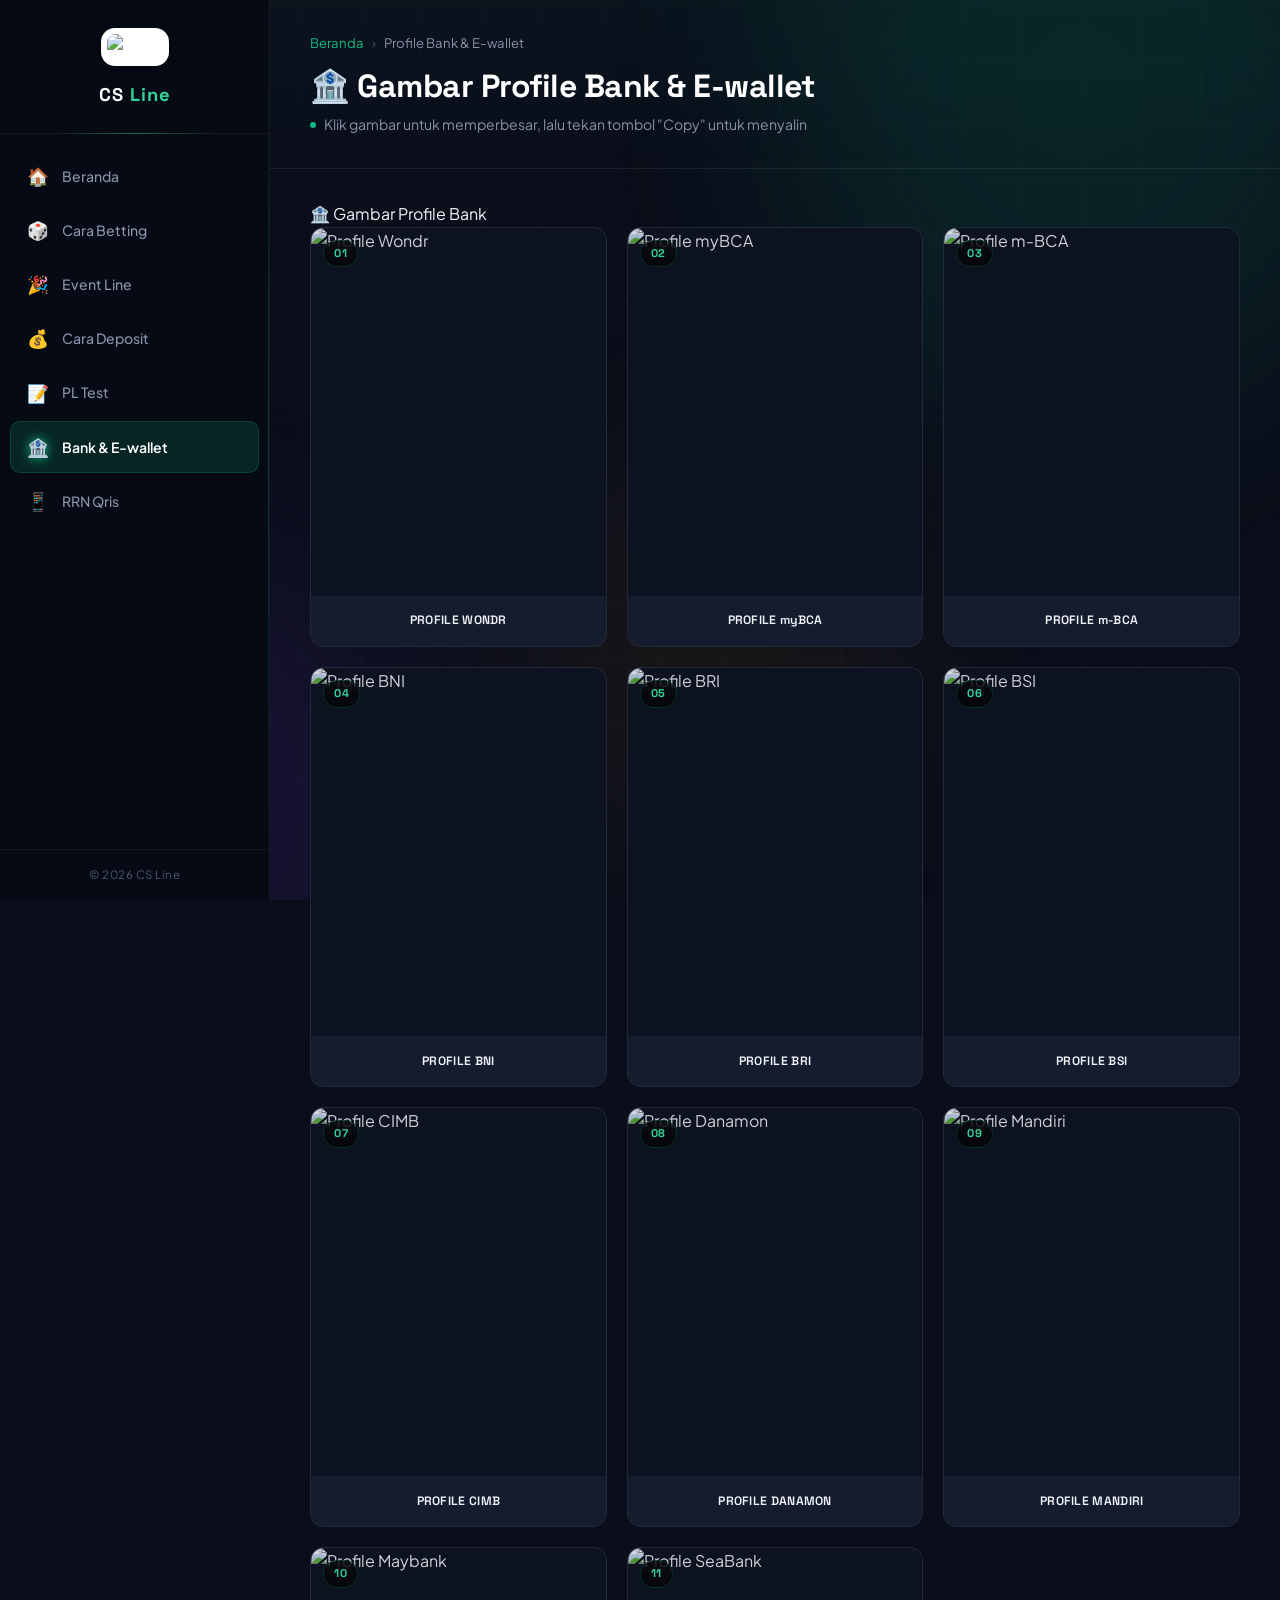
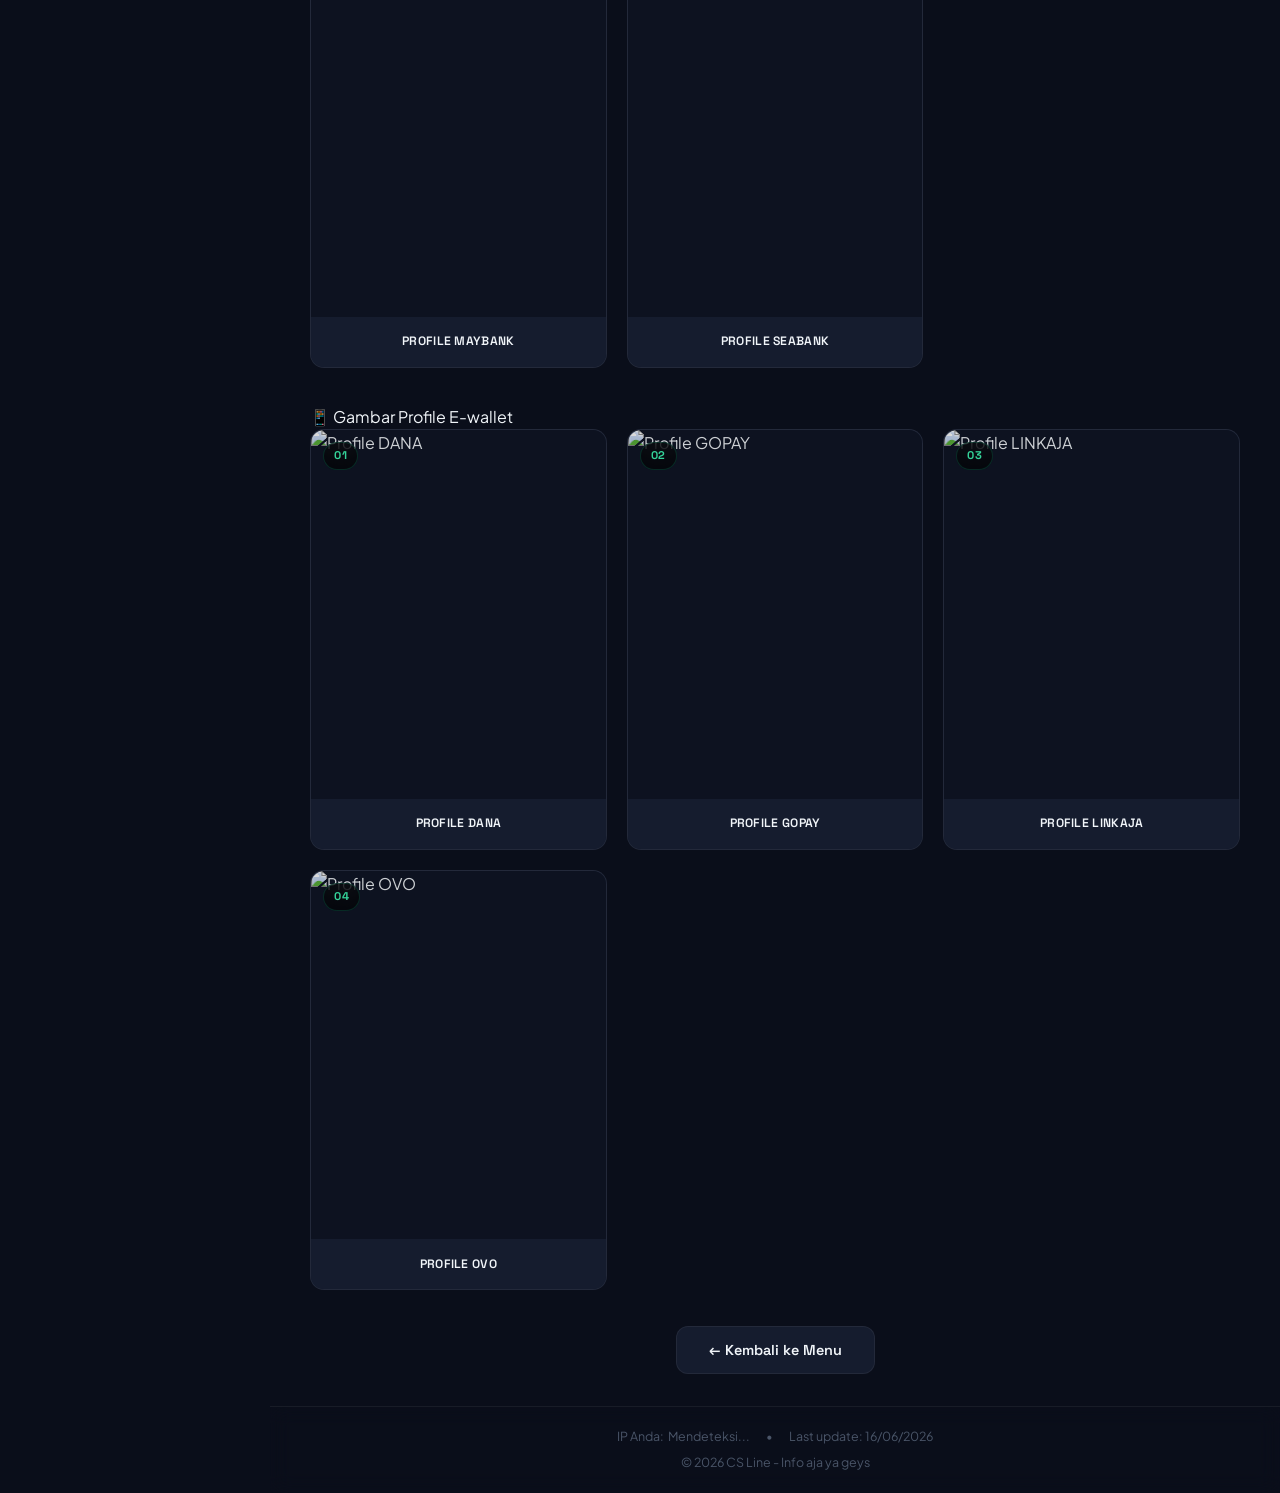
==== bank.html @ db2508f1 "Add files via upload" ====
<!DOCTYPE html>
<html lang="id">
<head>
    <meta charset="UTF-8">
    <meta name="viewport" content="width=device-width, initial-scale=1.0">
    <title>Profile Bank & E-wallet - CS Line</title>
    <link rel="icon" href="https://i.imgur.com/fd8tzKi.png" type="image/png" sizes="32x32">
    <meta name="description" content="Gambar profile Bank & E-wallet CS Line">
    <meta name="author" content="CS Line">
    <link rel="preconnect" href="https://fonts.googleapis.com">
    <link href="https://fonts.googleapis.com/css2?family=Plus+Jakarta+Sans:wght@300;400;500;600;700;800;900&family=Space+Grotesk:wght@400;500;600;700&display=swap" rel="stylesheet">
    <link rel="stylesheet" href="style.css">
</head>
<body>
    <!-- Efek Latar Belakang -->
    <div class="bg-effects">
        <div class="orb orb-1"></div>
        <div class="orb orb-2"></div>
        <div class="orb orb-3"></div>
    </div>
    <div class="bg-grid"></div>

    <div class="app-container">
        <!-- Sidebar -->
        <aside class="sidebar" id="sidebar">
            <div class="sidebar-header">
                <div class="logo-container" onclick="window.location.href='index.html'">
                    <img src="https://cdn.arebermain.club/assets/cdn/az4/2025/04/23/20250423/a82bdc6fb564d0dff3671aeb9a4d1da5/logo.png" alt="Logo" class="logo">
                </div>
                <h2>CS <span>Line</span></h2>
            </div>
            <nav class="sidebar-nav">
                <a href="index.html" class="nav-item"><span class="nav-icon">🏠</span><span class="nav-text">Beranda</span></a>
                <a href="betting.html" class="nav-item"><span class="nav-icon">🎲</span><span class="nav-text">Cara Betting</span></a>
                <a href="event.html" class="nav-item"><span class="nav-icon">🎉</span><span class="nav-text">Event Line</span></a>
                <a href="deposit.html" class="nav-item"><span class="nav-icon">💰</span><span class="nav-text">Cara Deposit</span></a>
                <a href="pltest.html" class="nav-item"><span class="nav-icon">📝</span><span class="nav-text">PL Test</span></a>
                <a href="bank.html" class="nav-item active"><span class="nav-icon">🏦</span><span class="nav-text">Bank & E-wallet</span></a>
                <a href="qris.html" class="nav-item"><span class="nav-icon">📱</span><span class="nav-text">RRN Qris</span></a>
            </nav>
            <div class="sidebar-footer"><p>&copy; 2026 CS Line</p></div>
        </aside>

        <!-- Main Content -->
        <main class="main-content">
            <button class="sidebar-toggle" id="sidebarToggle">☰</button>

            <header class="content-header">
                <nav class="breadcrumb">
                    <a href="index.html">Beranda</a> <span class="separator">›</span> <span class="current">Profile Bank & E-wallet</span>
                </nav>
                <h1><span class="emoji-title">🏦</span> Gambar Profile Bank & E-wallet</h1>
                <p class="header-subtitle">
                    <span class="hint-dot"></span>
                    Klik gambar untuk memperbesar, lalu tekan tombol "Copy" untuk menyalin
                </p>
            </header>

            <div class="content-body">

                <!-- Section: Bank -->
                <div class="section-label">
                    <div class="section-label-line"></div>
                    <span>🏦 Gambar Profile Bank</span>
                    <div class="section-label-line"></div>
                </div>

                <div class="gallery-grid" id="bankGrid">

                    <div class="gallery-item" style="animation-delay:0.05s">
                        <div class="gallery-number">01</div>
                        <div class="gallery-image" onclick="openImageModal('https://lh3.googleusercontent.com/d/1aJLwwr4o7tdM8JsrGtywek4bYQtcJoGS=w1000', 'PROFILE WONDR')">
                            <img src="https://lh3.googleusercontent.com/d/1aJLwwr4o7tdM8JsrGtywek4bYQtcJoGS=w1000" alt="Profile Wondr" loading="lazy">
                            <div class="gallery-overlay">
                                <div class="overlay-content">
                                    <div class="overlay-icon-ring">🔍</div>
                                    <span class="overlay-text">Lihat Gambar</span>
                                </div>
                            </div>
                        </div>
                        <div class="gallery-caption">PROFILE WONDR</div>
                    </div>

                    <div class="gallery-item" style="animation-delay:0.1s">
                        <div class="gallery-number">02</div>
                        <div class="gallery-image" onclick="openImageModal('https://lh3.googleusercontent.com/d/1xFY1BkPq947CLHFBiAJzzuL5QB2Ih0KS=w1000', 'PROFILE myBCA')">
                            <img src="https://lh3.googleusercontent.com/d/1xFY1BkPq947CLHFBiAJzzuL5QB2Ih0KS=w1000" alt="Profile myBCA" loading="lazy">
                            <div class="gallery-overlay">
                                <div class="overlay-content">
                                    <div class="overlay-icon-ring">🔍</div>
                                    <span class="overlay-text">Lihat Gambar</span>
                                </div>
                            </div>
                        </div>
                        <div class="gallery-caption">PROFILE myBCA</div>
                    </div>

                    <div class="gallery-item" style="animation-delay:0.15s">
                        <div class="gallery-number">03</div>
                        <div class="gallery-image" onclick="openImageModal('https://lh3.googleusercontent.com/d/1yjTtKM0hiWIoxA-6TuT0GpHPo2QTwC5N=w1000', 'PROFILE m-BCA')">
                            <img src="https://lh3.googleusercontent.com/d/1yjTtKM0hiWIoxA-6TuT0GpHPo2QTwC5N=w1000" alt="Profile m-BCA" loading="lazy">
                            <div class="gallery-overlay">
                                <div class="overlay-content">
                                    <div class="overlay-icon-ring">🔍</div>
                                    <span class="overlay-text">Lihat Gambar</span>
                                </div>
                            </div>
                        </div>
                        <div class="gallery-caption">PROFILE m-BCA</div>
                    </div>

                    <div class="gallery-item" style="animation-delay:0.2s">
                        <div class="gallery-number">04</div>
                        <div class="gallery-image" onclick="openImageModal('https://lh3.googleusercontent.com/d/1zPUjDpx_7E4JoHv6gOv3GyDE3ANhf5Tc=w1000', 'PROFILE BNI')">
                            <img src="https://lh3.googleusercontent.com/d/1zPUjDpx_7E4JoHv6gOv3GyDE3ANhf5Tc=w1000" alt="Profile BNI" loading="lazy">
                            <div class="gallery-overlay">
                                <div class="overlay-content">
                                    <div class="overlay-icon-ring">🔍</div>
                                    <span class="overlay-text">Lihat Gambar</span>
                                </div>
                            </div>
                        </div>
                        <div class="gallery-caption">PROFILE BNI</div>
                    </div>

                    <div class="gallery-item" style="animation-delay:0.25s">
                        <div class="gallery-number">05</div>
                        <div class="gallery-image" onclick="openImageModal('https://lh3.googleusercontent.com/d/1UiSC-pYXVbXfG_xiuemwIFbl8E_A4b4O=w1000', 'PROFILE BRI')">
                            <img src="https://lh3.googleusercontent.com/d/1UiSC-pYXVbXfG_xiuemwIFbl8E_A4b4O=w1000" alt="Profile BRI" loading="lazy">
                            <div class="gallery-overlay">
                                <div class="overlay-content">
                                    <div class="overlay-icon-ring">🔍</div>
                                    <span class="overlay-text">Lihat Gambar</span>
                                </div>
                            </div>
                        </div>
                        <div class="gallery-caption">PROFILE BRI</div>
                    </div>

                    <div class="gallery-item" style="animation-delay:0.3s">
                        <div class="gallery-number">06</div>
                        <div class="gallery-image" onclick="openImageModal('https://lh3.googleusercontent.com/d/1CYQXmttlGyJCb47Wu2cJatPl0o1Mh5NP=w1000', 'PROFILE BSI')">
                            <img src="https://lh3.googleusercontent.com/d/1CYQXmttlGyJCb47Wu2cJatPl0o1Mh5NP=w1000" alt="Profile BSI" loading="lazy">
                            <div class="gallery-overlay">
                                <div class="overlay-content">
                                    <div class="overlay-icon-ring">🔍</div>
                                    <span class="overlay-text">Lihat Gambar</span>
                                </div>
                            </div>
                        </div>
                        <div class="gallery-caption">PROFILE BSI</div>
                    </div>

                    <div class="gallery-item" style="animation-delay:0.35s">
                        <div class="gallery-number">07</div>
                        <div class="gallery-image" onclick="openImageModal('https://lh3.googleusercontent.com/d/1Fcx-TGcXmo0hM9U7SoNgYESANtbhprVj=w1000', 'PROFILE CIMB')">
                            <img src="https://lh3.googleusercontent.com/d/1Fcx-TGcXmo0hM9U7SoNgYESANtbhprVj=w1000" alt="Profile CIMB" loading="lazy">
                            <div class="gallery-overlay">
                                <div class="overlay-content">
                                    <div class="overlay-icon-ring">🔍</div>
                                    <span class="overlay-text">Lihat Gambar</span>
                                </div>
                            </div>
                        </div>
                        <div class="gallery-caption">PROFILE CIMB</div>
                    </div>

                    <div class="gallery-item" style="animation-delay:0.4s">
                        <div class="gallery-number">08</div>
                        <div class="gallery-image" onclick="openImageModal('https://lh3.googleusercontent.com/d/17Wm7dpYj6ie8jY9u3CL2FP1JiMnkG-0p=w1000', 'PROFILE DANAMON')">
                            <img src="https://lh3.googleusercontent.com/d/17Wm7dpYj6ie8jY9u3CL2FP1JiMnkG-0p=w1000" alt="Profile Danamon" loading="lazy">
                            <div class="gallery-overlay">
                                <div class="overlay-content">
                                    <div class="overlay-icon-ring">🔍</div>
                                    <span class="overlay-text">Lihat Gambar</span>
                                </div>
                            </div>
                        </div>
                        <div class="gallery-caption">PROFILE DANAMON</div>
                    </div>

                    <div class="gallery-item" style="animation-delay:0.45s">
                        <div class="gallery-number">09</div>
                        <div class="gallery-image" onclick="openImageModal('https://lh3.googleusercontent.com/d/1qIJDO1SJFLr2dDHbsIdCNEPRrWxT2HRz=w1000', 'PROFILE MANDIRI')">
                            <img src="https://lh3.googleusercontent.com/d/1qIJDO1SJFLr2dDHbsIdCNEPRrWxT2HRz=w1000" alt="Profile Mandiri" loading="lazy">
                            <div class="gallery-overlay">
                                <div class="overlay-content">
                                    <div class="overlay-icon-ring">🔍</div>
                                    <span class="overlay-text">Lihat Gambar</span>
                                </div>
                            </div>
                        </div>
                        <div class="gallery-caption">PROFILE MANDIRI</div>
                    </div>

                    <div class="gallery-item" style="animation-delay:0.5s">
                        <div class="gallery-number">10</div>
                        <div class="gallery-image" onclick="openImageModal('https://lh3.googleusercontent.com/d/1qBvxMajD9C8FWguI9VZaanvIgHYaa5-y=w1000', 'PROFILE MAYBANK')">
                            <img src="https://lh3.googleusercontent.com/d/1qBvxMajD9C8FWguI9VZaanvIgHYaa5-y=w1000" alt="Profile Maybank" loading="lazy">
                            <div class="gallery-overlay">
                                <div class="overlay-content">
                                    <div class="overlay-icon-ring">🔍</div>
                                    <span class="overlay-text">Lihat Gambar</span>
                                </div>
                            </div>
                        </div>
                        <div class="gallery-caption">PROFILE MAYBANK</div>
                    </div>

                    <div class="gallery-item" style="animation-delay:0.55s">
                        <div class="gallery-number">11</div>
                        <div class="gallery-image" onclick="openImageModal('https://lh3.googleusercontent.com/d/181za_khovJNiuEDQJgqER8C9s7-xtsy4=w1000', 'PROFILE SEABANK')">
                            <img src="https://lh3.googleusercontent.com/d/181za_khovJNiuEDQJgqER8C9s7-xtsy4=w1000" alt="Profile SeaBank" loading="lazy">
                            <div class="gallery-overlay">
                                <div class="overlay-content">
                                    <div class="overlay-icon-ring">🔍</div>
                                    <span class="overlay-text">Lihat Gambar</span>
                                </div>
                            </div>
                        </div>
                        <div class="gallery-caption">PROFILE SEABANK</div>
                    </div>

                </div>

                <!-- Section: E-wallet -->
                <div class="section-label">
                    <div class="section-label-line"></div>
                    <span>📱 Gambar Profile E-wallet</span>
                    <div class="section-label-line"></div>
                </div>

                <div class="gallery-grid" id="ewalletGrid">

                    <div class="gallery-item" style="animation-delay:0.05s">
                        <div class="gallery-number">01</div>
                        <div class="gallery-image" onclick="openImageModal('https://lh3.googleusercontent.com/d/1JF8PYmL1yn7DRHznynytOtG09ZDy5-eN=w1000', 'PROFILE DANA')">
                            <img src="https://lh3.googleusercontent.com/d/1JF8PYmL1yn7DRHznynytOtG09ZDy5-eN=w1000" alt="Profile DANA" loading="lazy">
                            <div class="gallery-overlay">
                                <div class="overlay-content">
                                    <div class="overlay-icon-ring">🔍</div>
                                    <span class="overlay-text">Lihat Gambar</span>
                                </div>
                            </div>
                        </div>
                        <div class="gallery-caption">PROFILE DANA</div>
                    </div>

                    <div class="gallery-item" style="animation-delay:0.1s">
                        <div class="gallery-number">02</div>
                        <div class="gallery-image" onclick="openImageModal('https://lh3.googleusercontent.com/d/1ioLHxJTins7VvWE7RDOLf6T6UgoESUzT=w1000', 'PROFILE GOPAY')">
                            <img src="https://lh3.googleusercontent.com/d/1ioLHxJTins7VvWE7RDOLf6T6UgoESUzT=w1000" alt="Profile GOPAY" loading="lazy">
                            <div class="gallery-overlay">
                                <div class="overlay-content">
                                    <div class="overlay-icon-ring">🔍</div>
                                    <span class="overlay-text">Lihat Gambar</span>
                                </div>
                            </div>
                        </div>
                        <div class="gallery-caption">PROFILE GOPAY</div>
                    </div>

                    <div class="gallery-item" style="animation-delay:0.15s">
                        <div class="gallery-number">03</div>
                        <div class="gallery-image" onclick="openImageModal('https://lh3.googleusercontent.com/d/1V-YqdqkHBRE9g_xSFnIGZSk29nUCQwLg=w1000', 'PROFILE LINKAJA')">
                            <img src="https://lh3.googleusercontent.com/d/1V-YqdqkHBRE9g_xSFnIGZSk29nUCQwLg=w1000" alt="Profile LINKAJA" loading="lazy">
                            <div class="gallery-overlay">
                                <div class="overlay-content">
                                    <div class="overlay-icon-ring">🔍</div>
                                    <span class="overlay-text">Lihat Gambar</span>
                                </div>
                            </div>
                        </div>
                        <div class="gallery-caption">PROFILE LINKAJA</div>
                    </div>

                    <div class="gallery-item" style="animation-delay:0.2s">
                        <div class="gallery-number">04</div>
                        <div class="gallery-image" onclick="openImageModal('https://lh3.googleusercontent.com/d/1e-MmH2eU3tD1JXrR5MVih7h3Rdsfzujj=w1000', 'PROFILE OVO')">
                            <img src="https://lh3.googleusercontent.com/d/1e-MmH2eU3tD1JXrR5MVih7h3Rdsfzujj=w1000" alt="Profile OVO" loading="lazy">
                            <div class="gallery-overlay">
                                <div class="overlay-content">
                                    <div class="overlay-icon-ring">🔍</div>
                                    <span class="overlay-text">Lihat Gambar</span>
                                </div>
                            </div>
                        </div>
                        <div class="gallery-caption">PROFILE OVO</div>
                    </div>

                </div>

                <div class="action-bar">
                    <button class="btn-back" onclick="window.location.href='index.html'">
                        <span>← Kembali ke Menu</span>
                    </button>
                </div>
            </div>

            <footer class="content-footer">
                <div id="ip-display">
                    IP Anda: <span id="ip-address">Mendeteksi...</span>
                    <span class="separator-dot">•</span>
                    <span>Last update: 16/06/2026</span>
                </div>
                <p>&copy; 2026 CS Line - Info aja ya geys</p>
            </footer>
        </main>
    </div>

    <!-- Modal -->
    <div id="imageModal" class="image-modal">
        <div class="modal-backdrop" onclick="closeImageModal()"></div>
        <div class="modal-container">
            <button class="modal-close" onclick="closeImageModal()" aria-label="Tutup">
                <svg width="18" height="18" viewBox="0 0 24 24" fill="none" stroke="currentColor" stroke-width="2.5">
                    <line x1="18" y1="6" x2="6" y2="18"></line>
                    <line x1="6" y1="6" x2="18" y2="18"></line>
                </svg>
            </button>
            <div class="modal-header">
                <h3 id="modalTitle">Judul Gambar</h3>
            </div>
            <div class="modal-body">
                <img id="modalImage" src="" alt="Preview">
            </div>
            <div class="modal-footer">
                <button class="modal-btn btn-copy" onclick="copyImage()" id="copyBtn">
                    <svg width="16" height="16" viewBox="0 0 24 24" fill="none" stroke="currentColor" stroke-width="2">
                        <rect x="9" y="9" width="13" height="13" rx="2" ry="2"></rect>
                        <path d="M5 15H4a2 2 0 0 1-2-2V4a2 2 0 0 1 2-2h9a2 2 0 0 1 2 2v1"></path>
                    </svg>
                    <span>Copy Gambar</span>
                </button>
                <a id="downloadBtn" class="modal-btn btn-download" download>
                    <svg width="16" height="16" viewBox="0 0 24 24" fill="none" stroke="currentColor" stroke-width="2">
                        <path d="M21 15v4a2 2 0 0 1-2 2H5a2 2 0 0 1-2-2v-4"></path>
                        <polyline points="7 10 12 15 17 10"></polyline>
                        <line x1="12" y1="15" x2="12" y2="3"></line>
                    </svg>
                    <span>Download</span>
                </a>
            </div>
        </div>
    </div>

    <!-- Toast -->
    <div id="toast" class="toast"></div>

    <script src="script.js"></script>
</body>
</html>
---- style.css ----
/* ============================================
   RESET & BASE
   ============================================ */
*, *::before, *::after {
    margin: 0;
    padding: 0;
    box-sizing: border-box;
}

:root {
    --bg: #0a0e1a;
    --bg-secondary: #111827;
    --card: #151c2e;
    --card-hover: #1a2340;
    --border: rgba(255,255,255,0.06);
    --border-hover: rgba(16,185,129,0.4);
    --fg: #f1f5f9;
    --fg-muted: #8892a8;
    --fg-dim: #4a5568;
    --accent: #10b981;
    --accent-light: #34d399;
    --accent-glow: rgba(16,185,129,0.15);
    --accent-secondary: #f59e0b;
    --sidebar-bg: #060a14;
    --sidebar-width: 270px;
    --radius: 14px;
    --radius-lg: 20px;
    --font-display: 'Space Grotesk', sans-serif;
    --font-body: 'Plus Jakarta Sans', sans-serif;
    --shadow-card: 0 4px 24px rgba(0,0,0,0.3), 0 1px 2px rgba(0,0,0,0.2);
    --shadow-card-hover: 0 20px 50px rgba(16,185,129,0.12), 0 8px 24px rgba(0,0,0,0.4);
    --shadow-glow: 0 0 40px rgba(16,185,129,0.15);
}

html {
    scroll-behavior: smooth;
}

body {
    font-family: var(--font-body);
    background: var(--bg);
    color: var(--fg);
    line-height: 1.6;
    -webkit-font-smoothing: antialiased;
    overflow-x: hidden;
}

/* ============================================
   ANIMATED BACKGROUND
   ============================================ */
.bg-effects {
    position: fixed;
    inset: 0;
    z-index: 0;
    pointer-events: none;
    overflow: hidden;
}

.bg-effects .orb {
    position: absolute;
    border-radius: 50%;
    filter: blur(100px);
    opacity: 0.12;
    animation: orbFloat 20s ease-in-out infinite;
}

.bg-effects .orb-1 {
    width: 600px;
    height: 600px;
    background: var(--accent);
    top: -200px;
    right: -100px;
    animation-delay: 0s;
}

.bg-effects .orb-2 {
    width: 500px;
    height: 500px;
    background: #7c3aed;
    bottom: -150px;
    left: -100px;
    animation-delay: -7s;
}

.bg-effects .orb-3 {
    width: 400px;
    height: 400px;
    background: var(--accent-secondary);
    top: 50%;
    left: 40%;
    animation-delay: -14s;
    opacity: 0.06;
}

@keyframes orbFloat {
    0%, 100% { transform: translate(0, 0) scale(1); }
    25% { transform: translate(30px, -50px) scale(1.05); }
    50% { transform: translate(-20px, 20px) scale(0.95); }
    75% { transform: translate(40px, 30px) scale(1.02); }
}

.bg-grid {
    position: fixed;
    inset: 0;
    z-index: 0;
    pointer-events: none;
    background-image:
        linear-gradient(rgba(255,255,255,0.015) 1px, transparent 1px),
        linear-gradient(90deg, rgba(255,255,255,0.015) 1px, transparent 1px);
    background-size: 60px 60px;
}

/* ============================================
   LAYOUT
   ============================================ */
.app-container {
    display: flex;
    min-height: 100vh;
    position: relative;
    z-index: 1;
}

/* ============================================
   SIDEBAR
   ============================================ */
.sidebar {
    width: var(--sidebar-width);
    background: var(--sidebar-bg);
    color: #fff;
    position: fixed;
    top: 0;
    left: 0;
    height: 100vh;
    overflow-y: auto;
    display: flex;
    flex-direction: column;
    z-index: 100;
    border-right: 1px solid var(--border);
    transition: transform 0.4s cubic-bezier(0.16, 1, 0.3, 1);
}

.sidebar::before {
    content: '';
    position: absolute;
    top: 0;
    right: 0;
    width: 1px;
    height: 100%;
    background: linear-gradient(180deg, transparent, var(--accent), transparent);
    opacity: 0.3;
}

.sidebar-header {
    padding: 28px 20px 24px;
    text-align: center;
    border-bottom: 1px solid var(--border);
    position: relative;
}

.sidebar-header::after {
    content: '';
    position: absolute;
    bottom: -1px;
    left: 20%;
    right: 20%;
    height: 1px;
    background: linear-gradient(90deg, transparent, var(--accent), transparent);
    opacity: 0.5;
}

.sidebar-header .logo-container {
    cursor: pointer;
    margin-bottom: 14px;
    display: inline-block;
    position: relative;
}

.sidebar-header .logo-container::after {
    content: '';
    position: absolute;
    inset: -6px;
    border-radius: 18px;
    background: var(--accent-glow);
    z-index: -1;
    opacity: 0;
    transition: opacity 0.3s;
}

.sidebar-header .logo-container:hover::after {
    opacity: 1;
}

.sidebar-header .logo {
    width: 58px;
    height: 58px;
    object-fit: contain;
    border-radius: 14px;
    background: #fff;
    padding: 6px;
    box-shadow: 0 4px 20px rgba(0,0,0,0.3);
    transition: transform 0.3s;
}

.sidebar-header .logo-container:hover .logo {
    transform: scale(1.05);
}

.sidebar-header h2 {
    font-family: var(--font-display);
    font-size: 1.15rem;
    color: #fff;
    font-weight: 700;
    letter-spacing: 1px;
}

.sidebar-header h2 span {
    color: var(--accent-light);
}

.sidebar-nav {
    flex: 1;
    padding: 16px 10px;
}

.nav-item {
    display: flex;
    align-items: center;
    padding: 12px 16px;
    color: var(--fg-muted);
    text-decoration: none;
    transition: all 0.3s ease;
    border-radius: 10px;
    font-size: 0.88rem;
    font-weight: 500;
    gap: 12px;
    margin-bottom: 2px;
    position: relative;
    overflow: hidden;
}

.nav-item::before {
    content: '';
    position: absolute;
    inset: 0;
    background: linear-gradient(135deg, var(--accent-glow), transparent);
    opacity: 0;
    transition: opacity 0.3s;
}

.nav-item:hover {
    color: #fff;
    background: rgba(255,255,255,0.04);
}

.nav-item:hover::before {
    opacity: 1;
}

.nav-item.active {
    color: #fff;
    background: var(--accent-glow);
    font-weight: 600;
    box-shadow: inset 0 0 0 1px rgba(16,185,129,0.2);
}

.nav-item.active .nav-icon {
    filter: drop-shadow(0 0 6px var(--accent));
}

.nav-icon {
    font-size: 1.1rem;
    width: 24px;
    text-align: center;
    position: relative;
    z-index: 1;
    transition: transform 0.3s;
}

.nav-item:hover .nav-icon {
    transform: scale(1.15);
}

.nav-text {
    position: relative;
    z-index: 1;
}

.sidebar-footer {
    padding: 16px 20px;
    border-top: 1px solid var(--border);
    text-align: center;
    font-size: 0.72rem;
    color: var(--fg-dim);
    letter-spacing: 0.5px;
}

/* ============================================
   MAIN CONTENT
   ============================================ */
.main-content {
    flex: 1;
    margin-left: var(--sidebar-width);
    display: flex;
    flex-direction: column;
    min-height: 100vh;
    position: relative;
}

.content-header {
    padding: 32px 40px;
    position: relative;
    background: linear-gradient(180deg, rgba(16,185,129,0.04) 0%, transparent 100%);
    border-bottom: 1px solid var(--border);
}

.breadcrumb {
    font-size: 0.82rem;
    color: var(--fg-dim);
    margin-bottom: 14px;
    display: flex;
    align-items: center;
    gap: 8px;
    flex-wrap: wrap;
}

.breadcrumb a {
    color: var(--accent);
    text-decoration: none;
    transition: color 0.2s;
}

.breadcrumb a:hover {
    color: var(--accent-light);
}

.breadcrumb .separator {
    color: var(--fg-dim);
}

.breadcrumb .current {
    color: var(--fg-muted);
}

.content-header h1 {
    font-family: var(--font-display);
    font-size: 2rem;
    color: #fff;
    font-weight: 800;
    margin-bottom: 8px;
    letter-spacing: -0.5px;
    line-height: 1.2;
}

.content-header h1 .emoji-title {
    display: inline-block;
    animation: floatEmoji 3s ease-in-out infinite;
}

@keyframes floatEmoji {
    0%, 100% { transform: translateY(0) rotate(0deg); }
    50% { transform: translateY(-4px) rotate(5deg); }
}

.header-subtitle {
    color: var(--fg-muted);
    font-size: 0.88rem;
    margin-top: 4px;
    display: flex;
    align-items: center;
    gap: 8px;
}

.header-subtitle .hint-dot {
    width: 6px;
    height: 6px;
    border-radius: 50%;
    background: var(--accent);
    display: inline-block;
    animation: blink 2s ease-in-out infinite;
}

@keyframes blink {
    0%, 100% { opacity: 1; }
    50% { opacity: 0.3; }
}

/* ============================================
   CONTENT BODY
   ============================================ */
.content-body {
    flex: 1;
    padding: 32px 40px;
}

/* ============================================
   GALLERY GRID
   ============================================ */
.gallery-grid {
    display: grid;
    grid-template-columns: repeat(auto-fill, minmax(230px, 1fr));
    gap: 20px;
    margin-bottom: 36px;
}

.gallery-item {
    background: var(--card);
    border-radius: var(--radius);
    overflow: hidden;
    border: 1px solid var(--border);
    transition: all 0.4s cubic-bezier(0.16, 1, 0.3, 1);
    position: relative;
    opacity: 0;
    transform: translateY(30px);
    animation: cardReveal 0.6s cubic-bezier(0.16, 1, 0.3, 1) forwards;
}

.gallery-item::before {
    content: '';
    position: absolute;
    inset: -1px;
    border-radius: var(--radius);
    padding: 1px;
    background: linear-gradient(135deg, transparent 40%, var(--accent) 100%);
    -webkit-mask: linear-gradient(#fff 0 0) content-box, linear-gradient(#fff 0 0);
    mask: linear-gradient(#fff 0 0) content-box, linear-gradient(#fff 0 0);
    -webkit-mask-composite: xor;
    mask-composite: exclude;
    opacity: 0;
    transition: opacity 0.4s;
    z-index: 2;
    pointer-events: none;
}

.gallery-item:hover {
    transform: translateY(-8px);
    box-shadow: var(--shadow-card-hover);
    border-color: transparent;
}

.gallery-item:hover::before {
    opacity: 1;
}

@keyframes cardReveal {
    to {
        opacity: 1;
        transform: translateY(0);
    }
}

.gallery-image {
    position: relative;
    width: 100%;
    aspect-ratio: 4 / 5;
    overflow: hidden;
    cursor: pointer;
    background: #0d1220;
}

.gallery-image img {
    width: 100%;
    height: 100%;
    object-fit: cover;
    display: block;
    transition: transform 0.6s cubic-bezier(0.16, 1, 0.3, 1), filter 0.4s;
    filter: brightness(0.85);
}

.gallery-item:hover .gallery-image img {
    transform: scale(1.1);
    filter: brightness(1);
}

/* Overlay */
.gallery-overlay {
    position: absolute;
    inset: 0;
    background: linear-gradient(180deg, transparent 30%, rgba(0,0,0,0.85) 100%);
    display: flex;
    align-items: flex-end;
    justify-content: center;
    padding-bottom: 20px;
    opacity: 0;
    transition: opacity 0.4s ease;
}

.gallery-image:hover .gallery-overlay {
    opacity: 1;
}

.overlay-content {
    display: flex;
    flex-direction: column;
    align-items: center;
    gap: 6px;
    color: #fff;
}

.overlay-icon-ring {
    width: 48px;
    height: 48px;
    border-radius: 50%;
    border: 2px solid rgba(255,255,255,0.5);
    display: flex;
    align-items: center;
    justify-content: center;
    font-size: 1.3rem;
    backdrop-filter: blur(8px);
    background: rgba(255,255,255,0.1);
    transition: all 0.3s;
    animation: none;
}

.gallery-item:hover .overlay-icon-ring {
    animation: ringPulse 2s ease-in-out infinite;
}

@keyframes ringPulse {
    0%, 100% { transform: scale(1); border-color: rgba(255,255,255,0.5); }
    50% { transform: scale(1.08); border-color: var(--accent-light); }
}

.overlay-text {
    font-size: 0.75rem;
    font-weight: 600;
    letter-spacing: 1.5px;
    text-transform: uppercase;
    color: rgba(255,255,255,0.8);
}

/* Nomor urut di pojok */
.gallery-number {
    position: absolute;
    top: 12px;
    left: 12px;
    background: rgba(0,0,0,0.6);
    backdrop-filter: blur(10px);
    color: var(--accent-light);
    font-family: var(--font-display);
    font-size: 0.7rem;
    font-weight: 700;
    padding: 4px 10px;
    border-radius: 20px;
    z-index: 3;
    border: 1px solid rgba(16,185,129,0.2);
    letter-spacing: 0.5px;
}

/* Caption */
.gallery-caption {
    padding: 14px 16px;
    font-family: var(--font-display);
    font-size: 0.76rem;
    font-weight: 600;
    color: var(--fg);
    text-align: center;
    background: var(--card);
    line-height: 1.4;
    min-height: 50px;
    display: flex;
    align-items: center;
    justify-content: center;
    letter-spacing: 0.3px;
}

/* ============================================
   ACTION BAR
   ============================================ */
.action-bar {
    margin-top: 24px;
    display: flex;
    justify-content: center;
}

.btn-back {
    background: var(--card);
    color: var(--fg);
    border: 1px solid var(--border);
    padding: 14px 32px;
    border-radius: 12px;
    font-family: var(--font-display);
    font-size: 0.9rem;
    font-weight: 600;
    cursor: pointer;
    transition: all 0.3s ease;
    display: inline-flex;
    align-items: center;
    gap: 10px;
    position: relative;
    overflow: hidden;
}

.btn-back::before {
    content: '';
    position: absolute;
    inset: 0;
    background: linear-gradient(135deg, var(--accent-glow), transparent);
    opacity: 0;
    transition: opacity 0.3s;
}

.btn-back:hover {
    border-color: var(--accent);
    box-shadow: var(--shadow-glow);
    transform: translateX(-4px);
}

.btn-back:hover::before {
    opacity: 1;
}

.btn-back span {
    position: relative;
    z-index: 1;
}

/* ============================================
   FOOTER
   ============================================ */
.content-footer {
    padding: 20px 40px;
    text-align: center;
    font-size: 0.78rem;
    color: var(--fg-dim);
    border-top: 1px solid var(--border);
    background: rgba(10,14,26,0.5);
    backdrop-filter: blur(10px);
}

.content-footer .separator-dot {
    margin: 0 12px;
    color: var(--fg-dim);
}

#ip-display {
    margin-bottom: 6px;
    display: flex;
    align-items: center;
    justify-content: center;
    gap: 4px;
    flex-wrap: wrap;
}

/* ============================================
   MODAL
   ============================================ */
.image-modal {
    display: none;
    position: fixed;
    inset: 0;
    z-index: 9999;
    align-items: center;
    justify-content: center;
    padding: 20px;
}

.image-modal.active {
    display: flex;
}

.modal-backdrop {
    position: absolute;
    inset: 0;
    background: rgba(0,0,0,0.9);
    backdrop-filter: blur(20px);
    -webkit-backdrop-filter: blur(20px);
    animation: fadeIn 0.3s ease;
}

@keyframes fadeIn {
    from { opacity: 0; }
    to { opacity: 1; }
}

.modal-container {
    position: relative;
    background: var(--bg-secondary);
    border-radius: var(--radius-lg);
    max-width: 90vw;
    max-height: 90vh;
    width: 720px;
    display: flex;
    flex-direction: column;
    border: 1px solid var(--border);
    box-shadow: 0 40px 80px rgba(0,0,0,0.6), 0 0 60px rgba(16,185,129,0.08);
    animation: modalSlideUp 0.45s cubic-bezier(0.16, 1, 0.3, 1);
    overflow: hidden;
    z-index: 1;
}

@keyframes modalSlideUp {
    from {
        opacity: 0;
        transform: translateY(40px) scale(0.92);
    }
    to {
        opacity: 1;
        transform: translateY(0) scale(1);
    }
}

.modal-close {
    position: absolute;
    top: 16px;
    right: 16px;
    width: 40px;
    height: 40px;
    border-radius: 50%;
    background: rgba(255,255,255,0.06);
    border: 1px solid var(--border);
    cursor: pointer;
    display: flex;
    align-items: center;
    justify-content: center;
    color: var(--fg-muted);
    transition: all 0.3s ease;
    z-index: 10;
}

.modal-close:hover {
    background: #ef4444;
    color: #fff;
    border-color: #ef4444;
    transform: rotate(90deg) scale(1.05);
    box-shadow: 0 4px 16px rgba(239,68,68,0.3);
}

.modal-header {
    background: linear-gradient(135deg, var(--sidebar-bg) 0%, var(--bg-secondary) 100%);
    color: #fff;
    padding: 20px 28px;
    padding-right: 64px;
    border-bottom: 1px solid var(--border);
}

.modal-header h3 {
    font-family: var(--font-display);
    font-size: 1rem;
    font-weight: 700;
    letter-spacing: 0.5px;
    display: flex;
    align-items: center;
    gap: 10px;
}

.modal-header h3::before {
    content: '';
    width: 4px;
    height: 20px;
    border-radius: 2px;
    background: var(--accent);
    display: inline-block;
}

.modal-body {
    flex: 1;
    overflow: auto;
    background: #0d1220;
    display: flex;
    align-items: center;
    justify-content: center;
    padding: 24px;
    max-height: 60vh;
}

.modal-body img {
    max-width: 100%;
    max-height: 100%;
    object-fit: contain;
    border-radius: 10px;
    box-shadow: 0 8px 40px rgba(0,0,0,0.4);
    transition: transform 0.3s;
}

.modal-body img:hover {
    transform: scale(1.02);
}

.modal-footer {
    display: flex;
    gap: 12px;
    padding: 18px 24px;
    background: var(--bg-secondary);
    border-top: 1px solid var(--border);
    justify-content: center;
    flex-wrap: wrap;
}

.modal-btn {
    display: inline-flex;
    align-items: center;
    gap: 8px;
    padding: 12px 24px;
    border: none;
    border-radius: 12px;
    font-family: var(--font-display);
    font-size: 0.88rem;
    font-weight: 600;
    cursor: pointer;
    transition: all 0.3s ease;
    text-decoration: none;
    color: #fff;
    position: relative;
    overflow: hidden;
}

.modal-btn::after {
    content: '';
    position: absolute;
    inset: 0;
    background: linear-gradient(180deg, rgba(255,255,255,0.1) 0%, transparent 50%);
    pointer-events: none;
}

.btn-copy {
    background: var(--accent);
    box-shadow: 0 4px 16px rgba(16,185,129,0.25);
}

.btn-copy:hover {
    transform: translateY(-2px);
    box-shadow: 0 8px 28px rgba(16,185,129,0.4);
    background: var(--accent-light);
}

.btn-copy.copied {
    background: #059669;
    box-shadow: 0 4px 16px rgba(5,150,105,0.3);
}

.btn-download {
    background: #7c3aed;
    box-shadow: 0 4px 16px rgba(124,58,237,0.25);
}

.btn-download:hover {
    transform: translateY(-2px);
    box-shadow: 0 8px 28px rgba(124,58,237,0.4);
    background: #8b5cf6;
}

/* ============================================
   TOAST
   ============================================ */
.toast {
    position: fixed;
    bottom: 30px;
    left: 50%;
    transform: translateX(-50%) translateY(100px);
    padding: 14px 28px;
    border-radius: 14px;
    z-index: 99999;
    opacity: 0;
    transition: all 0.5s cubic-bezier(0.16, 1, 0.3, 1);
    font-family: var(--font-display);
    font-size: 0.88rem;
    font-weight: 600;
    display: flex;
    align-items: center;
    gap: 10px;
    max-width: 90vw;
    backdrop-filter: blur(16px);
    border: 1px solid var(--border);
}

.toast.show {
    opacity: 1;
    transform: translateX(-50%) translateY(0);
}

.toast.success {
    background: rgba(16,185,129,0.15);
    color: var(--accent-light);
    border-color: rgba(16,185,129,0.3);
    box-shadow: 0 10px 40px rgba(16,185,129,0.15);
}

.toast.error {
    background: rgba(239,68,68,0.15);
    color: #fca5a5;
    border-color: rgba(239,68,68,0.3);
    box-shadow: 0 10px 40px rgba(239,68,68,0.15);
}

/* ============================================
   SIDEBAR TOGGLE (Mobile)
   ============================================ */
.sidebar-toggle {
    display: none;
    position: fixed;
    top: 16px;
    left: 16px;
    z-index: 200;
    background: var(--card);
    color: var(--fg);
    border: 1px solid var(--border);
    width: 46px;
    height: 46px;
    border-radius: 12px;
    font-size: 1.2rem;
    cursor: pointer;
    transition: all 0.3s ease;
    backdrop-filter: blur(10px);
}

.sidebar-toggle:hover {
    background: var(--accent);
    border-color: var(--accent);
    box-shadow: 0 4px 16px rgba(16,185,129,0.3);
}

.sidebar-overlay {
    display: none;
    position: fixed;
    inset: 0;
    background: rgba(0,0,0,0.6);
    z-index: 99;
    backdrop-filter: blur(6px);
}

.sidebar-overlay.active {
    display: block;
}

/* ============================================
   SCROLLBAR
   ============================================ */
::-webkit-scrollbar {
    width: 6px;
}

::-webkit-scrollbar-track {
    background: transparent;
}

::-webkit-scrollbar-thumb {
    background: rgba(255,255,255,0.08);
    border-radius: 3px;
}

::-webkit-scrollbar-thumb:hover {
    background: rgba(255,255,255,0.15);
}

/* ============================================
   REDUCED MOTION
   ============================================ */
@media (prefers-reduced-motion: reduce) {
    *, *::before, *::after {
        animation-duration: 0.01ms !important;
        transition-duration: 0.01ms !important;
    }
}

/* ============================================
   RESPONSIVE
   ============================================ */
@media (max-width: 1024px) {
    .gallery-grid {
        grid-template-columns: repeat(auto-fill, minmax(190px, 1fr));
        gap: 16px;
    }

    .content-body {
        padding: 24px;
    }

    .content-header {
        padding: 24px;
    }
}

@media (max-width: 768px) {
    .sidebar {
        transform: translateX(-100%);
    }

    .sidebar.active {
        transform: translateX(0);
    }

    .main-content {
        margin-left: 0;
    }

    .sidebar-toggle {
        display: flex;
        align-items: center;
        justify-content: center;
    }

    .content-header {
        padding: 20px 20px 20px 72px;
    }

    .content-header h1 {
        font-size: 1.4rem;
    }

    .content-body {
        padding: 20px;
    }

    .gallery-grid {
        grid-template-columns: repeat(auto-fill, minmax(155px, 1fr));
        gap: 12px;
    }

    .gallery-caption {
        font-size: 0.68rem;
        padding: 10px 12px;
        min-height: 42px;
    }

    .modal-container {
        width: 96vw;
        max-height: 96vh;
    }

    .modal-header h3 {
        font-size: 0.88rem;
    }

    .modal-btn {
        padding: 10px 18px;
        font-size: 0.82rem;
    }

    .content-footer {
        padding: 16px 20px;
        font-size: 0.72rem;
    }

    .bg-effects .orb {
        filter: blur(80px);
        opacity: 0.08;
    }
}

@media (max-width: 480px) {
    .gallery-grid {
        grid-template-columns: repeat(2, 1fr);
        gap: 10px;
    }

    .gallery-caption {
        font-size: 0.62rem;
        padding: 8px 8px;
        min-height: 38px;
    }

    .content-header h1 {
        font-size: 1.2rem;
    }

    .header-subtitle {
        font-size: 0.78rem;
    }

    .overlay-icon-ring {
        width: 38px;
        height: 38px;
        font-size: 1rem;
    }

    .overlay-text {
        font-size: 0.62rem;
    }

    .gallery-number {
        font-size: 0.6rem;
        padding: 3px 8px;
    }
}
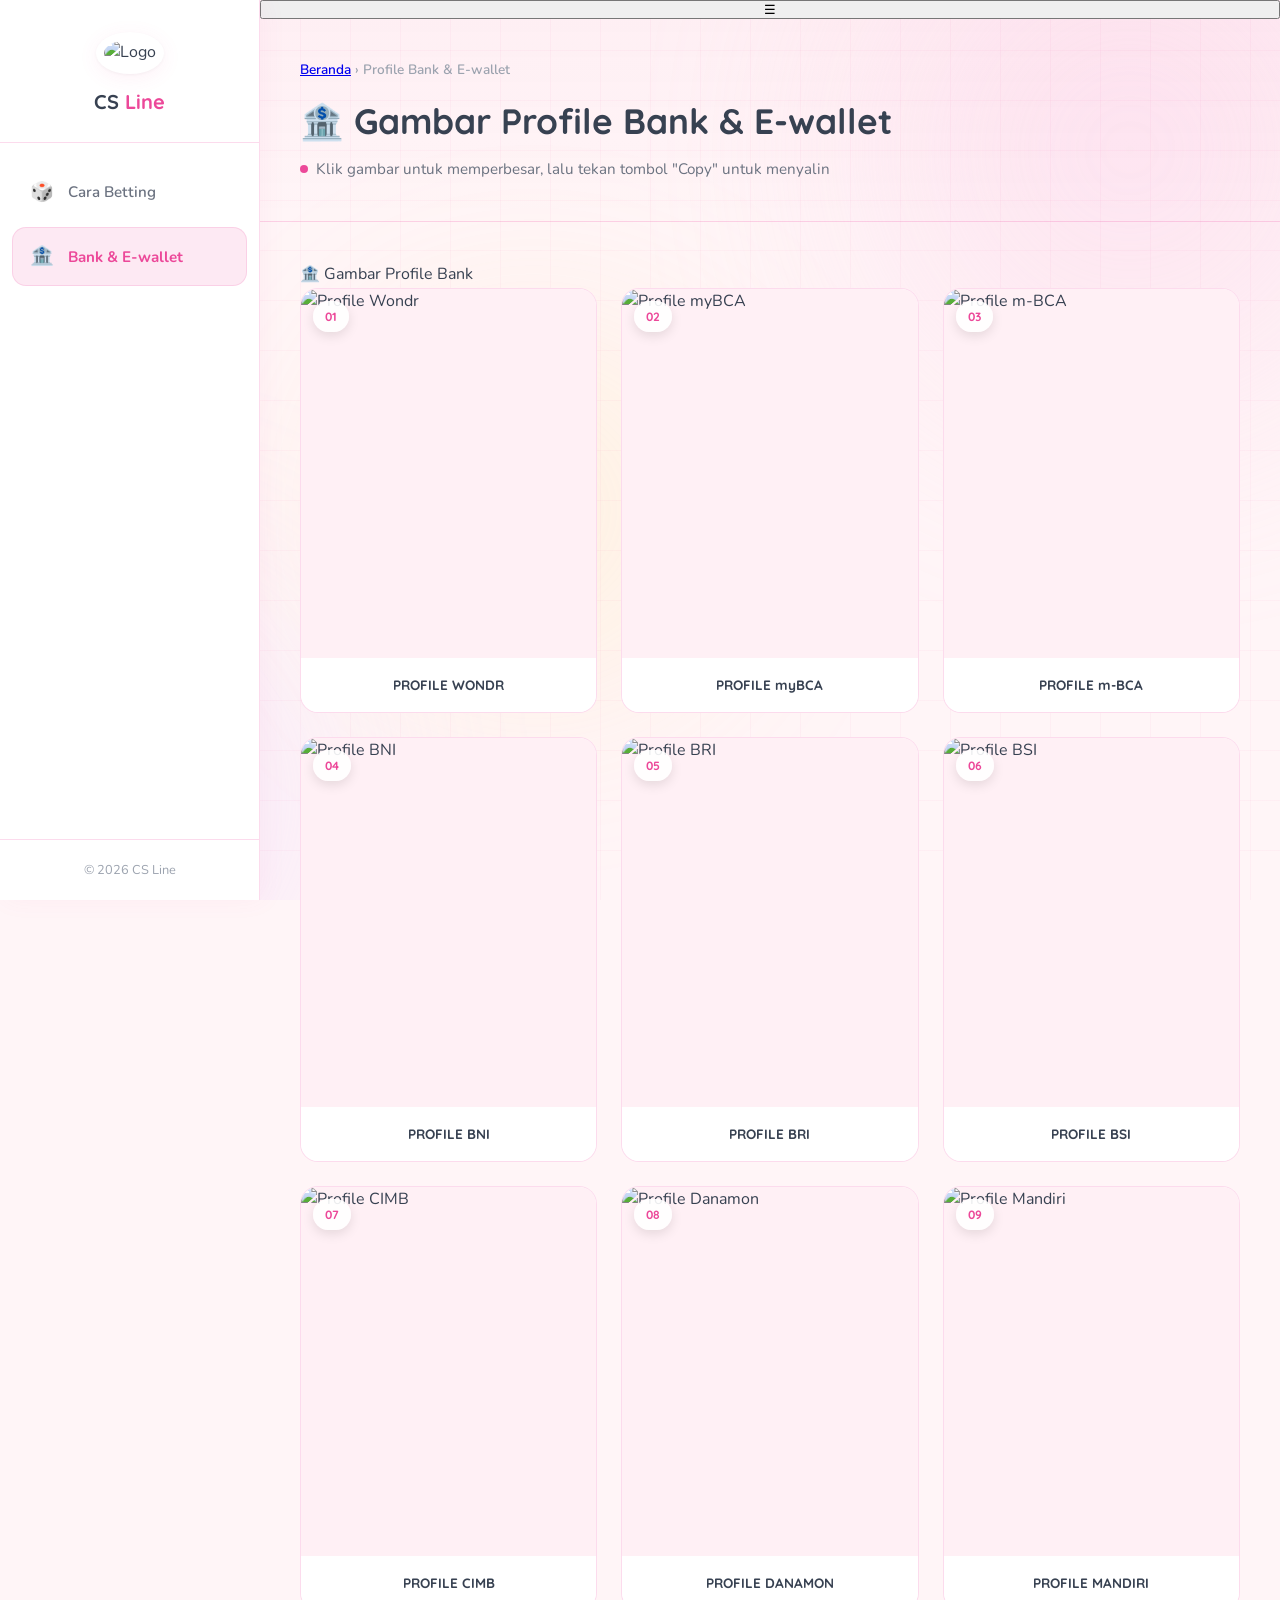
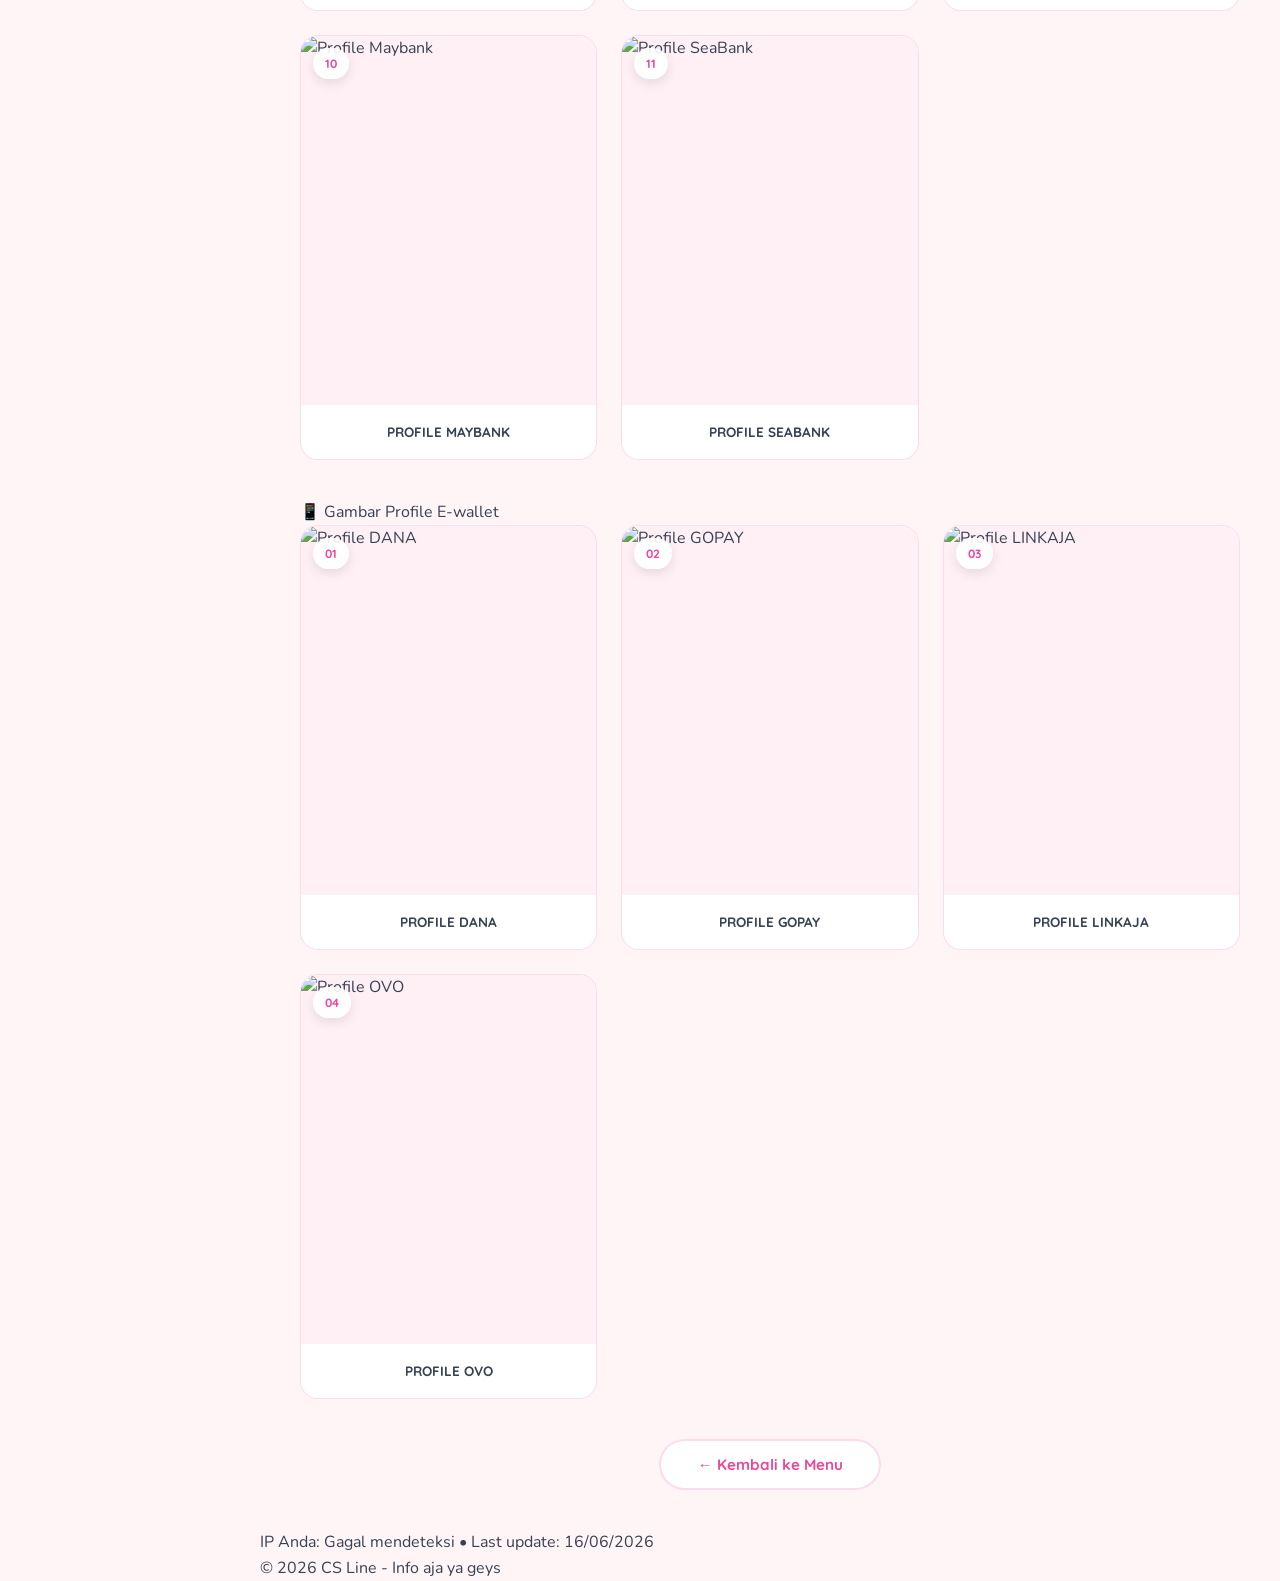
==== commit f1564638: "Update bank.html" ====
--- a/bank.html
+++ b/bank.html
@@ -30,13 +30,8 @@
                 <h2>CS <span>Line</span></h2>
             </div>
             <nav class="sidebar-nav">
-                <a href="index.html" class="nav-item"><span class="nav-icon">🏠</span><span class="nav-text">Beranda</span></a>
                 <a href="betting.html" class="nav-item"><span class="nav-icon">🎲</span><span class="nav-text">Cara Betting</span></a>
-                <a href="event.html" class="nav-item"><span class="nav-icon">🎉</span><span class="nav-text">Event Line</span></a>
-                <a href="deposit.html" class="nav-item"><span class="nav-icon">💰</span><span class="nav-text">Cara Deposit</span></a>
-                <a href="pltest.html" class="nav-item"><span class="nav-icon">📝</span><span class="nav-text">PL Test</span></a>
                 <a href="bank.html" class="nav-item active"><span class="nav-icon">🏦</span><span class="nav-text">Bank & E-wallet</span></a>
-                <a href="qris.html" class="nav-item"><span class="nav-icon">📱</span><span class="nav-text">RRN Qris</span></a>
             </nav>
             <div class="sidebar-footer"><p>&copy; 2026 CS Line</p></div>
         </aside>
@@ -349,4 +344,4 @@
 
     <script src="script.js"></script>
 </body>
-</html>+</html>
--- a/style.css
+++ b/style.css
@@ -1,1074 +1,519 @@
-/* ============================================
-   RESET & BASE
-   ============================================ */
+@import url('https://fonts.googleapis.com/css2?family=Nunito:wght@400;600;700&family=Quicksand:wght@500;600;700&display=swap');
+
+/* ============================================
+RESET & BASE (Sweet Theme)
+============================================ */
 *, *::before, *::after {
-    margin: 0;
-    padding: 0;
-    box-sizing: border-box;
+  margin: 0;
+  padding: 0;
+  box-sizing: border-box;
 }
 
 :root {
-    --bg: #0a0e1a;
-    --bg-secondary: #111827;
-    --card: #151c2e;
-    --card-hover: #1a2340;
-    --border: rgba(255,255,255,0.06);
-    --border-hover: rgba(16,185,129,0.4);
-    --fg: #f1f5f9;
-    --fg-muted: #8892a8;
-    --fg-dim: #4a5568;
-    --accent: #10b981;
-    --accent-light: #34d399;
-    --accent-glow: rgba(16,185,129,0.15);
-    --accent-secondary: #f59e0b;
-    --sidebar-bg: #060a14;
-    --sidebar-width: 270px;
-    --radius: 14px;
-    --radius-lg: 20px;
-    --font-display: 'Space Grotesk', sans-serif;
-    --font-body: 'Plus Jakarta Sans', sans-serif;
-    --shadow-card: 0 4px 24px rgba(0,0,0,0.3), 0 1px 2px rgba(0,0,0,0.2);
-    --shadow-card-hover: 0 20px 50px rgba(16,185,129,0.12), 0 8px 24px rgba(0,0,0,0.4);
-    --shadow-glow: 0 0 40px rgba(16,185,129,0.15);
-}
-
-html {
-    scroll-behavior: smooth;
-}
+  --bg: #FFF5F7; /* Soft pastel pink background */
+  --bg-secondary: #FFFFFF;
+  --card: #FFFFFF;
+  --card-hover: #FFF0F5;
+  --border: rgba(244, 114, 182, 0.25);
+  --border-hover: rgba(244, 114, 182, 0.6);
+  --fg: #374151; /* Soft dark gray for readability */
+  --fg-muted: #6B7280;
+  --fg-dim: #9CA3AF;
+  --accent: #EC4899; /* Sweet Pink */
+  --accent-light: #F472B6;
+  --accent-glow: rgba(236, 72, 153, 0.12);
+  --accent-secondary: #F97316; /* Warm Peach */
+  --sidebar-bg: #FFFFFF;
+  --sidebar-width: 260px;
+  --radius: 18px;
+  --radius-lg: 24px;
+  --font-display: 'Quicksand', sans-serif;
+  --font-body: 'Nunito', sans-serif;
+  --shadow-card: 0 4px 20px rgba(236, 72, 153, 0.08), 0 1px 3px rgba(0,0,0,0.04);
+  --shadow-card-hover: 0 12px 32px rgba(236, 72, 153, 0.15), 0 4px 12px rgba(0,0,0,0.06);
+  --shadow-glow: 0 0 30px rgba(236, 72, 153, 0.2);
+}
+
+html { scroll-behavior: smooth; }
 
 body {
-    font-family: var(--font-body);
-    background: var(--bg);
-    color: var(--fg);
-    line-height: 1.6;
-    -webkit-font-smoothing: antialiased;
-    overflow-x: hidden;
-}
-
-/* ============================================
-   ANIMATED BACKGROUND
-   ============================================ */
+  font-family: var(--font-body);
+  background: var(--bg);
+  color: var(--fg);
+  line-height: 1.6;
+  -webkit-font-smoothing: antialiased;
+  overflow-x: hidden;
+}
+
+/* ============================================
+ANIMATED BACKGROUND (Pastel Orbs)
+============================================ */
 .bg-effects {
-    position: fixed;
-    inset: 0;
-    z-index: 0;
-    pointer-events: none;
-    overflow: hidden;
-}
-
+  position: fixed;
+  inset: 0;
+  z-index: 0;
+  pointer-events: none;
+  overflow: hidden;
+}
 .bg-effects .orb {
-    position: absolute;
-    border-radius: 50%;
-    filter: blur(100px);
-    opacity: 0.12;
-    animation: orbFloat 20s ease-in-out infinite;
-}
-
-.bg-effects .orb-1 {
-    width: 600px;
-    height: 600px;
-    background: var(--accent);
-    top: -200px;
-    right: -100px;
-    animation-delay: 0s;
-}
-
-.bg-effects .orb-2 {
-    width: 500px;
-    height: 500px;
-    background: #7c3aed;
-    bottom: -150px;
-    left: -100px;
-    animation-delay: -7s;
-}
-
-.bg-effects .orb-3 {
-    width: 400px;
-    height: 400px;
-    background: var(--accent-secondary);
-    top: 50%;
-    left: 40%;
-    animation-delay: -14s;
-    opacity: 0.06;
-}
+  position: absolute;
+  border-radius: 50%;
+  filter: blur(120px);
+  opacity: 0.4;
+  animation: orbFloat 20s ease-in-out infinite;
+}
+.bg-effects .orb-1 { width: 500px; height: 500px; background: #FBCFE8; top: -100px; right: -100px; animation-delay: 0s; }
+.bg-effects .orb-2 { width: 400px; height: 400px; background: #E9D5FF; bottom: -100px; left: -100px; animation-delay: -7s; }
+.bg-effects .orb-3 { width: 300px; height: 300px; background: #FDE68A; top: 40%; left: 30%; animation-delay: -14s; opacity: 0.3; }
 
 @keyframes orbFloat {
-    0%, 100% { transform: translate(0, 0) scale(1); }
-    25% { transform: translate(30px, -50px) scale(1.05); }
-    50% { transform: translate(-20px, 20px) scale(0.95); }
-    75% { transform: translate(40px, 30px) scale(1.02); }
+  0%, 100% { transform: translate(0, 0) scale(1); }
+  50% { transform: translate(-20px, 20px) scale(1.05); }
 }
 
 .bg-grid {
-    position: fixed;
-    inset: 0;
-    z-index: 0;
-    pointer-events: none;
-    background-image:
-        linear-gradient(rgba(255,255,255,0.015) 1px, transparent 1px),
-        linear-gradient(90deg, rgba(255,255,255,0.015) 1px, transparent 1px);
-    background-size: 60px 60px;
-}
-
-/* ============================================
-   LAYOUT
-   ============================================ */
+  position: fixed;
+  inset: 0;
+  z-index: 0;
+  pointer-events: none;
+  background-image:
+    linear-gradient(rgba(236, 72, 153, 0.04) 1px, transparent 1px),
+    linear-gradient(90deg, rgba(236, 72, 153, 0.04) 1px, transparent 1px);
+  background-size: 50px 50px;
+}
+
+/* ============================================
+LAYOUT & SIDEBAR
+============================================ */
 .app-container {
-    display: flex;
-    min-height: 100vh;
-    position: relative;
-    z-index: 1;
-}
-
-/* ============================================
-   SIDEBAR
-   ============================================ */
+  display: flex;
+  min-height: 100vh;
+  position: relative;
+  z-index: 1;
+}
+
 .sidebar {
-    width: var(--sidebar-width);
-    background: var(--sidebar-bg);
-    color: #fff;
-    position: fixed;
-    top: 0;
-    left: 0;
-    height: 100vh;
-    overflow-y: auto;
-    display: flex;
-    flex-direction: column;
-    z-index: 100;
-    border-right: 1px solid var(--border);
-    transition: transform 0.4s cubic-bezier(0.16, 1, 0.3, 1);
-}
-
-.sidebar::before {
-    content: '';
-    position: absolute;
-    top: 0;
-    right: 0;
-    width: 1px;
-    height: 100%;
-    background: linear-gradient(180deg, transparent, var(--accent), transparent);
-    opacity: 0.3;
+  width: var(--sidebar-width);
+  background: var(--sidebar-bg);
+  position: fixed;
+  top: 0;
+  left: 0;
+  height: 100vh;
+  overflow-y: auto;
+  display: flex;
+  flex-direction: column;
+  z-index: 100;
+  border-right: 1px solid var(--border);
+  box-shadow: 4px 0 24px rgba(236, 72, 153, 0.05);
 }
 
 .sidebar-header {
-    padding: 28px 20px 24px;
-    text-align: center;
-    border-bottom: 1px solid var(--border);
-    position: relative;
-}
-
-.sidebar-header::after {
-    content: '';
-    position: absolute;
-    bottom: -1px;
-    left: 20%;
-    right: 20%;
-    height: 1px;
-    background: linear-gradient(90deg, transparent, var(--accent), transparent);
-    opacity: 0.5;
-}
-
-.sidebar-header .logo-container {
-    cursor: pointer;
-    margin-bottom: 14px;
-    display: inline-block;
-    position: relative;
-}
-
-.sidebar-header .logo-container::after {
-    content: '';
-    position: absolute;
-    inset: -6px;
-    border-radius: 18px;
-    background: var(--accent-glow);
-    z-index: -1;
-    opacity: 0;
-    transition: opacity 0.3s;
-}
-
-.sidebar-header .logo-container:hover::after {
-    opacity: 1;
+  padding: 32px 20px 24px;
+  text-align: center;
+  border-bottom: 1px solid var(--border);
 }
 
 .sidebar-header .logo {
-    width: 58px;
-    height: 58px;
-    object-fit: contain;
-    border-radius: 14px;
-    background: #fff;
-    padding: 6px;
-    box-shadow: 0 4px 20px rgba(0,0,0,0.3);
-    transition: transform 0.3s;
-}
-
-.sidebar-header .logo-container:hover .logo {
-    transform: scale(1.05);
-}
+  width: 64px;
+  height: 64px;
+  object-fit: contain;
+  border-radius: 50%;
+  background: #fff;
+  padding: 8px;
+  box-shadow: var(--shadow-card);
+  margin-bottom: 12px;
+  transition: transform 0.3s;
+}
+.sidebar-header .logo:hover { transform: scale(1.05) rotate(5deg); }
 
 .sidebar-header h2 {
-    font-family: var(--font-display);
-    font-size: 1.15rem;
-    color: #fff;
-    font-weight: 700;
-    letter-spacing: 1px;
-}
-
-.sidebar-header h2 span {
-    color: var(--accent-light);
-}
-
-.sidebar-nav {
-    flex: 1;
-    padding: 16px 10px;
-}
+  font-family: var(--font-display);
+  font-size: 1.25rem;
+  color: var(--fg);
+  font-weight: 700;
+}
+.sidebar-header h2 span { color: var(--accent); }
+
+.sidebar-nav { flex: 1; padding: 20px 12px; }
 
 .nav-item {
-    display: flex;
-    align-items: center;
-    padding: 12px 16px;
-    color: var(--fg-muted);
-    text-decoration: none;
-    transition: all 0.3s ease;
-    border-radius: 10px;
-    font-size: 0.88rem;
-    font-weight: 500;
-    gap: 12px;
-    margin-bottom: 2px;
-    position: relative;
-    overflow: hidden;
-}
-
-.nav-item::before {
-    content: '';
-    position: absolute;
-    inset: 0;
-    background: linear-gradient(135deg, var(--accent-glow), transparent);
-    opacity: 0;
-    transition: opacity 0.3s;
+  display: flex;
+  align-items: center;
+  padding: 14px 18px;
+  color: var(--fg-muted);
+  text-decoration: none;
+  transition: all 0.3s ease;
+  border-radius: 14px;
+  font-size: 0.95rem;
+  font-weight: 600;
+  gap: 14px;
+  margin-bottom: 6px;
 }
 
 .nav-item:hover {
-    color: #fff;
-    background: rgba(255,255,255,0.04);
-}
-
-.nav-item:hover::before {
-    opacity: 1;
+  color: var(--accent);
+  background: var(--accent-glow);
+  transform: translateX(4px);
 }
 
 .nav-item.active {
-    color: #fff;
-    background: var(--accent-glow);
-    font-weight: 600;
-    box-shadow: inset 0 0 0 1px rgba(16,185,129,0.2);
-}
-
-.nav-item.active .nav-icon {
-    filter: drop-shadow(0 0 6px var(--accent));
-}
-
-.nav-icon {
-    font-size: 1.1rem;
-    width: 24px;
-    text-align: center;
-    position: relative;
-    z-index: 1;
-    transition: transform 0.3s;
-}
-
-.nav-item:hover .nav-icon {
-    transform: scale(1.15);
-}
-
-.nav-text {
-    position: relative;
-    z-index: 1;
-}
-
+  color: var(--accent);
+  background: var(--accent-glow);
+  font-weight: 700;
+  box-shadow: inset 0 0 0 1px rgba(236, 72, 153, 0.15);
+}
+
+.nav-icon { font-size: 1.2rem; }
 .sidebar-footer {
-    padding: 16px 20px;
-    border-top: 1px solid var(--border);
-    text-align: center;
-    font-size: 0.72rem;
-    color: var(--fg-dim);
-    letter-spacing: 0.5px;
-}
-
-/* ============================================
-   MAIN CONTENT
-   ============================================ */
+  padding: 20px;
+  border-top: 1px solid var(--border);
+  text-align: center;
+  font-size: 0.8rem;
+  color: var(--fg-dim);
+}
+
+/* ============================================
+MAIN CONTENT
+============================================ */
 .main-content {
-    flex: 1;
-    margin-left: var(--sidebar-width);
-    display: flex;
-    flex-direction: column;
-    min-height: 100vh;
-    position: relative;
+  flex: 1;
+  margin-left: var(--sidebar-width);
+  display: flex;
+  flex-direction: column;
+  min-height: 100vh;
 }
 
 .content-header {
-    padding: 32px 40px;
-    position: relative;
-    background: linear-gradient(180deg, rgba(16,185,129,0.04) 0%, transparent 100%);
-    border-bottom: 1px solid var(--border);
+  padding: 40px;
+  background: linear-gradient(180deg, rgba(236, 72, 153, 0.03) 0%, transparent 100%);
+  border-bottom: 1px solid var(--border);
 }
 
 .breadcrumb {
-    font-size: 0.82rem;
-    color: var(--fg-dim);
-    margin-bottom: 14px;
-    display: flex;
-    align-items: center;
-    gap: 8px;
-    flex-wrap: wrap;
-}
-
-.breadcrumb a {
-    color: var(--accent);
-    text-decoration: none;
-    transition: color 0.2s;
-}
-
-.breadcrumb a:hover {
-    color: var(--accent-light);
-}
-
-.breadcrumb .separator {
-    color: var(--fg-dim);
-}
-
-.breadcrumb .current {
-    color: var(--fg-muted);
+  font-size: 0.85rem;
+  color: var(--fg-dim);
+  margin-bottom: 12px;
+  font-weight: 600;
 }
 
 .content-header h1 {
-    font-family: var(--font-display);
-    font-size: 2rem;
-    color: #fff;
-    font-weight: 800;
-    margin-bottom: 8px;
-    letter-spacing: -0.5px;
-    line-height: 1.2;
-}
-
-.content-header h1 .emoji-title {
-    display: inline-block;
-    animation: floatEmoji 3s ease-in-out infinite;
-}
-
-@keyframes floatEmoji {
-    0%, 100% { transform: translateY(0) rotate(0deg); }
-    50% { transform: translateY(-4px) rotate(5deg); }
+  font-family: var(--font-display);
+  font-size: 2.2rem;
+  color: var(--fg);
+  font-weight: 800;
+  margin-bottom: 8px;
 }
 
 .header-subtitle {
-    color: var(--fg-muted);
-    font-size: 0.88rem;
-    margin-top: 4px;
-    display: flex;
-    align-items: center;
-    gap: 8px;
+  color: var(--fg-muted);
+  font-size: 0.95rem;
+  display: flex;
+  align-items: center;
+  gap: 8px;
 }
 
 .header-subtitle .hint-dot {
-    width: 6px;
-    height: 6px;
-    border-radius: 50%;
-    background: var(--accent);
-    display: inline-block;
-    animation: blink 2s ease-in-out infinite;
-}
-
-@keyframes blink {
-    0%, 100% { opacity: 1; }
-    50% { opacity: 0.3; }
-}
-
-/* ============================================
-   CONTENT BODY
-   ============================================ */
-.content-body {
-    flex: 1;
-    padding: 32px 40px;
-}
-
-/* ============================================
-   GALLERY GRID
-   ============================================ */
+  width: 8px;
+  height: 8px;
+  border-radius: 50%;
+  background: var(--accent);
+  animation: blink 2s ease-in-out infinite;
+}
+@keyframes blink { 0%, 100% { opacity: 1; } 50% { opacity: 0.4; } }
+
+.content-body { flex: 1; padding: 40px; }
+
+/* ============================================
+GALLERY GRID (Sweet Cards)
+============================================ */
 .gallery-grid {
-    display: grid;
-    grid-template-columns: repeat(auto-fill, minmax(230px, 1fr));
-    gap: 20px;
-    margin-bottom: 36px;
+  display: grid;
+  grid-template-columns: repeat(auto-fill, minmax(240px, 1fr));
+  gap: 24px;
+  margin-bottom: 40px;
 }
 
 .gallery-item {
-    background: var(--card);
-    border-radius: var(--radius);
-    overflow: hidden;
-    border: 1px solid var(--border);
-    transition: all 0.4s cubic-bezier(0.16, 1, 0.3, 1);
-    position: relative;
-    opacity: 0;
-    transform: translateY(30px);
-    animation: cardReveal 0.6s cubic-bezier(0.16, 1, 0.3, 1) forwards;
-}
-
-.gallery-item::before {
-    content: '';
-    position: absolute;
-    inset: -1px;
-    border-radius: var(--radius);
-    padding: 1px;
-    background: linear-gradient(135deg, transparent 40%, var(--accent) 100%);
-    -webkit-mask: linear-gradient(#fff 0 0) content-box, linear-gradient(#fff 0 0);
-    mask: linear-gradient(#fff 0 0) content-box, linear-gradient(#fff 0 0);
-    -webkit-mask-composite: xor;
-    mask-composite: exclude;
-    opacity: 0;
-    transition: opacity 0.4s;
-    z-index: 2;
-    pointer-events: none;
-}
+  background: var(--card);
+  border-radius: var(--radius);
+  overflow: hidden;
+  border: 1px solid var(--border);
+  transition: all 0.4s cubic-bezier(0.16, 1, 0.3, 1);
+  position: relative;
+  opacity: 0;
+  transform: translateY(20px);
+  animation: cardReveal 0.6s cubic-bezier(0.16, 1, 0.3, 1) forwards;
+}
+
+@keyframes cardReveal { to { opacity: 1; transform: translateY(0); } }
 
 .gallery-item:hover {
-    transform: translateY(-8px);
-    box-shadow: var(--shadow-card-hover);
-    border-color: transparent;
-}
-
-.gallery-item:hover::before {
-    opacity: 1;
-}
-
-@keyframes cardReveal {
-    to {
-        opacity: 1;
-        transform: translateY(0);
-    }
+  transform: translateY(-8px);
+  box-shadow: var(--shadow-card-hover);
+  border-color: var(--accent-light);
 }
 
 .gallery-image {
-    position: relative;
-    width: 100%;
-    aspect-ratio: 4 / 5;
-    overflow: hidden;
-    cursor: pointer;
-    background: #0d1220;
+  position: relative;
+  width: 100%;
+  aspect-ratio: 4 / 5;
+  overflow: hidden;
+  cursor: pointer;
+  background: #FFF0F5;
 }
 
 .gallery-image img {
-    width: 100%;
-    height: 100%;
-    object-fit: cover;
-    display: block;
-    transition: transform 0.6s cubic-bezier(0.16, 1, 0.3, 1), filter 0.4s;
-    filter: brightness(0.85);
-}
-
-.gallery-item:hover .gallery-image img {
-    transform: scale(1.1);
-    filter: brightness(1);
-}
-
-/* Overlay */
+  width: 100%;
+  height: 100%;
+  object-fit: cover;
+  display: block;
+  transition: transform 0.6s cubic-bezier(0.16, 1, 0.3, 1);
+}
+
+.gallery-item:hover .gallery-image img { transform: scale(1.08); }
+
 .gallery-overlay {
-    position: absolute;
-    inset: 0;
-    background: linear-gradient(180deg, transparent 30%, rgba(0,0,0,0.85) 100%);
-    display: flex;
-    align-items: flex-end;
-    justify-content: center;
-    padding-bottom: 20px;
-    opacity: 0;
-    transition: opacity 0.4s ease;
-}
-
-.gallery-image:hover .gallery-overlay {
-    opacity: 1;
-}
+  position: absolute;
+  inset: 0;
+  background: linear-gradient(180deg, transparent 40%, rgba(236, 72, 153, 0.8) 100%);
+  display: flex;
+  align-items: flex-end;
+  justify-content: center;
+  padding-bottom: 24px;
+  opacity: 0;
+  transition: opacity 0.4s ease;
+}
+.gallery-image:hover .gallery-overlay { opacity: 1; }
 
 .overlay-content {
-    display: flex;
-    flex-direction: column;
-    align-items: center;
-    gap: 6px;
-    color: #fff;
+  display: flex;
+  flex-direction: column;
+  align-items: center;
+  gap: 8px;
+  color: #fff;
 }
 
 .overlay-icon-ring {
-    width: 48px;
-    height: 48px;
-    border-radius: 50%;
-    border: 2px solid rgba(255,255,255,0.5);
-    display: flex;
-    align-items: center;
-    justify-content: center;
-    font-size: 1.3rem;
-    backdrop-filter: blur(8px);
-    background: rgba(255,255,255,0.1);
-    transition: all 0.3s;
-    animation: none;
-}
-
-.gallery-item:hover .overlay-icon-ring {
-    animation: ringPulse 2s ease-in-out infinite;
-}
-
-@keyframes ringPulse {
-    0%, 100% { transform: scale(1); border-color: rgba(255,255,255,0.5); }
-    50% { transform: scale(1.08); border-color: var(--accent-light); }
-}
-
-.overlay-text {
-    font-size: 0.75rem;
-    font-weight: 600;
-    letter-spacing: 1.5px;
-    text-transform: uppercase;
-    color: rgba(255,255,255,0.8);
-}
-
-/* Nomor urut di pojok */
+  width: 48px;
+  height: 48px;
+  border-radius: 50%;
+  border: 2px solid rgba(255,255,255,0.8);
+  display: flex;
+  align-items: center;
+  justify-content: center;
+  font-size: 1.2rem;
+  background: rgba(255,255,255,0.2);
+  backdrop-filter: blur(8px);
+}
+
 .gallery-number {
-    position: absolute;
-    top: 12px;
-    left: 12px;
-    background: rgba(0,0,0,0.6);
-    backdrop-filter: blur(10px);
-    color: var(--accent-light);
-    font-family: var(--font-display);
-    font-size: 0.7rem;
-    font-weight: 700;
-    padding: 4px 10px;
-    border-radius: 20px;
-    z-index: 3;
-    border: 1px solid rgba(16,185,129,0.2);
-    letter-spacing: 0.5px;
-}
-
-/* Caption */
+  position: absolute;
+  top: 12px;
+  left: 12px;
+  background: rgba(255,255,255,0.9);
+  color: var(--accent);
+  font-family: var(--font-display);
+  font-size: 0.75rem;
+  font-weight: 800;
+  padding: 6px 12px;
+  border-radius: 20px;
+  z-index: 3;
+  box-shadow: 0 4px 12px rgba(0,0,0,0.1);
+}
+
 .gallery-caption {
-    padding: 14px 16px;
-    font-family: var(--font-display);
-    font-size: 0.76rem;
-    font-weight: 600;
-    color: var(--fg);
-    text-align: center;
-    background: var(--card);
-    line-height: 1.4;
-    min-height: 50px;
-    display: flex;
-    align-items: center;
-    justify-content: center;
-    letter-spacing: 0.3px;
-}
-
-/* ============================================
-   ACTION BAR
-   ============================================ */
-.action-bar {
-    margin-top: 24px;
-    display: flex;
-    justify-content: center;
-}
+  padding: 16px;
+  font-family: var(--font-display);
+  font-size: 0.85rem;
+  font-weight: 700;
+  color: var(--fg);
+  text-align: center;
+  background: var(--card);
+}
+
+/* ============================================
+ACTION BAR & BUTTONS
+============================================ */
+.action-bar { margin-top: 32px; display: flex; justify-content: center; }
 
 .btn-back {
-    background: var(--card);
-    color: var(--fg);
-    border: 1px solid var(--border);
-    padding: 14px 32px;
-    border-radius: 12px;
-    font-family: var(--font-display);
-    font-size: 0.9rem;
-    font-weight: 600;
-    cursor: pointer;
-    transition: all 0.3s ease;
-    display: inline-flex;
-    align-items: center;
-    gap: 10px;
-    position: relative;
-    overflow: hidden;
-}
-
-.btn-back::before {
-    content: '';
-    position: absolute;
-    inset: 0;
-    background: linear-gradient(135deg, var(--accent-glow), transparent);
-    opacity: 0;
-    transition: opacity 0.3s;
-}
-
+  background: var(--card);
+  color: var(--accent);
+  border: 2px solid var(--border);
+  padding: 14px 36px;
+  border-radius: 50px;
+  font-family: var(--font-display);
+  font-size: 0.95rem;
+  font-weight: 700;
+  cursor: pointer;
+  transition: all 0.3s ease;
+  display: inline-flex;
+  align-items: center;
+  gap: 10px;
+}
 .btn-back:hover {
-    border-color: var(--accent);
-    box-shadow: var(--shadow-glow);
-    transform: translateX(-4px);
-}
-
-.btn-back:hover::before {
-    opacity: 1;
-}
-
-.btn-back span {
-    position: relative;
-    z-index: 1;
-}
-
-/* ============================================
-   FOOTER
-   ============================================ */
-.content-footer {
-    padding: 20px 40px;
-    text-align: center;
-    font-size: 0.78rem;
-    color: var(--fg-dim);
-    border-top: 1px solid var(--border);
-    background: rgba(10,14,26,0.5);
-    backdrop-filter: blur(10px);
-}
-
-.content-footer .separator-dot {
-    margin: 0 12px;
-    color: var(--fg-dim);
-}
-
-#ip-display {
-    margin-bottom: 6px;
-    display: flex;
-    align-items: center;
-    justify-content: center;
-    gap: 4px;
-    flex-wrap: wrap;
-}
-
-/* ============================================
-   MODAL
-   ============================================ */
+  background: var(--accent);
+  color: #fff;
+  border-color: var(--accent);
+  box-shadow: var(--shadow-glow);
+  transform: translateY(-2px);
+}
+
+/* ============================================
+MODAL & TOAST (Sweet Style)
+============================================ */
 .image-modal {
-    display: none;
-    position: fixed;
-    inset: 0;
-    z-index: 9999;
-    align-items: center;
-    justify-content: center;
-    padding: 20px;
-}
-
-.image-modal.active {
-    display: flex;
-}
+  display: none;
+  position: fixed;
+  inset: 0;
+  z-index: 9999;
+  align-items: center;
+  justify-content: center;
+  padding: 20px;
+}
+.image-modal.active { display: flex; }
 
 .modal-backdrop {
-    position: absolute;
-    inset: 0;
-    background: rgba(0,0,0,0.9);
-    backdrop-filter: blur(20px);
-    -webkit-backdrop-filter: blur(20px);
-    animation: fadeIn 0.3s ease;
-}
-
-@keyframes fadeIn {
-    from { opacity: 0; }
-    to { opacity: 1; }
+  position: absolute;
+  inset: 0;
+  background: rgba(255, 240, 245, 0.85);
+  backdrop-filter: blur(12px);
 }
 
 .modal-container {
-    position: relative;
-    background: var(--bg-secondary);
-    border-radius: var(--radius-lg);
-    max-width: 90vw;
-    max-height: 90vh;
-    width: 720px;
-    display: flex;
-    flex-direction: column;
-    border: 1px solid var(--border);
-    box-shadow: 0 40px 80px rgba(0,0,0,0.6), 0 0 60px rgba(16,185,129,0.08);
-    animation: modalSlideUp 0.45s cubic-bezier(0.16, 1, 0.3, 1);
-    overflow: hidden;
-    z-index: 1;
-}
-
+  position: relative;
+  background: #fff;
+  border-radius: var(--radius-lg);
+  max-width: 90vw;
+  width: 600px;
+  display: flex;
+  flex-direction: column;
+  border: 1px solid var(--border);
+  box-shadow: 0 40px 80px rgba(236, 72, 153, 0.15);
+  animation: modalSlideUp 0.4s cubic-bezier(0.16, 1, 0.3, 1);
+  overflow: hidden;
+  z-index: 1;
+}
 @keyframes modalSlideUp {
-    from {
-        opacity: 0;
-        transform: translateY(40px) scale(0.92);
-    }
-    to {
-        opacity: 1;
-        transform: translateY(0) scale(1);
-    }
+  from { opacity: 0; transform: translateY(30px) scale(0.95); }
+  to { opacity: 1; transform: translateY(0) scale(1); }
 }
 
 .modal-close {
-    position: absolute;
-    top: 16px;
-    right: 16px;
-    width: 40px;
-    height: 40px;
-    border-radius: 50%;
-    background: rgba(255,255,255,0.06);
-    border: 1px solid var(--border);
-    cursor: pointer;
-    display: flex;
-    align-items: center;
-    justify-content: center;
-    color: var(--fg-muted);
-    transition: all 0.3s ease;
-    z-index: 10;
-}
-
-.modal-close:hover {
-    background: #ef4444;
-    color: #fff;
-    border-color: #ef4444;
-    transform: rotate(90deg) scale(1.05);
-    box-shadow: 0 4px 16px rgba(239,68,68,0.3);
-}
+  position: absolute;
+  top: 16px;
+  right: 16px;
+  width: 36px;
+  height: 36px;
+  border-radius: 50%;
+  background: #FFF0F5;
+  border: 1px solid var(--border);
+  cursor: pointer;
+  display: flex;
+  align-items: center;
+  justify-content: center;
+  color: var(--accent);
+  font-weight: bold;
+  transition: all 0.3s ease;
+  z-index: 10;
+}
+.modal-close:hover { background: var(--accent); color: #fff; transform: rotate(90deg); }
 
 .modal-header {
-    background: linear-gradient(135deg, var(--sidebar-bg) 0%, var(--bg-secondary) 100%);
-    color: #fff;
-    padding: 20px 28px;
-    padding-right: 64px;
-    border-bottom: 1px solid var(--border);
-}
-
+  background: #FFF5F7;
+  color: var(--fg);
+  padding: 20px 28px;
+  border-bottom: 1px solid var(--border);
+}
 .modal-header h3 {
-    font-family: var(--font-display);
-    font-size: 1rem;
-    font-weight: 700;
-    letter-spacing: 0.5px;
-    display: flex;
-    align-items: center;
-    gap: 10px;
-}
-
+  font-family: var(--font-display);
+  font-size: 1.1rem;
+  font-weight: 700;
+  display: flex;
+  align-items: center;
+  gap: 10px;
+}
 .modal-header h3::before {
-    content: '';
-    width: 4px;
-    height: 20px;
-    border-radius: 2px;
-    background: var(--accent);
-    display: inline-block;
+  content: '🌸';
 }
 
 .modal-body {
-    flex: 1;
-    overflow: auto;
-    background: #0d1220;
-    display: flex;
-    align-items: center;
-    justify-content: center;
-    padding: 24px;
-    max-height: 60vh;
-}
-
+  flex: 1;
+  background: #fff;
+  display: flex;
+  align-items: center;
+  justify-content: center;
+  padding: 24px;
+  max-height: 60vh;
+}
 .modal-body img {
-    max-width: 100%;
-    max-height: 100%;
-    object-fit: contain;
-    border-radius: 10px;
-    box-shadow: 0 8px 40px rgba(0,0,0,0.4);
-    transition: transform 0.3s;
-}
-
-.modal-body img:hover {
-    transform: scale(1.02);
+  max-width: 100%;
+  max-height: 100%;
+  object-fit: contain;
+  border-radius: 12px;
+  box-shadow: 0 8px 30px rgba(0,0,0,0.08);
 }
 
 .modal-footer {
-    display: flex;
-    gap: 12px;
-    padding: 18px 24px;
-    background: var(--bg-secondary);
-    border-top: 1px solid var(--border);
-    justify-content: center;
-    flex-wrap: wrap;
+  display: flex;
+  gap: 12px;
+  padding: 20px 24px;
+  background: #FFF5F7;
+  border-top: 1px solid var(--border);
+  justify-content: center;
 }
 
 .modal-btn {
-    display: inline-flex;
-    align-items: center;
-    gap: 8px;
-    padding: 12px 24px;
-    border: none;
-    border-radius: 12px;
-    font-family: var(--font-display);
-    font-size: 0.88rem;
-    font-weight: 600;
-    cursor: pointer;
-    transition: all 0.3s ease;
-    text-decoration: none;
-    color: #fff;
-    position: relative;
-    overflow: hidden;
-}
-
-.modal-btn::after {
-    content: '';
-    position: absolute;
-    inset: 0;
-    background: linear-gradient(180deg, rgba(255,255,255,0.1) 0%, transparent 50%);
-    pointer-events: none;
-}
-
-.btn-copy {
-    background: var(--accent);
-    box-shadow: 0 4px 16px rgba(16,185,129,0.25);
-}
-
-.btn-copy:hover {
-    transform: translateY(-2px);
-    box-shadow: 0 8px 28px rgba(16,185,129,0.4);
-    background: var(--accent-light);
-}
-
-.btn-copy.copied {
-    background: #059669;
-    box-shadow: 0 4px 16px rgba(5,150,105,0.3);
-}
-
-.btn-download {
-    background: #7c3aed;
-    box-shadow: 0 4px 16px rgba(124,58,237,0.25);
-}
-
-.btn-download:hover {
-    transform: translateY(-2px);
-    box-shadow: 0 8px 28px rgba(124,58,237,0.4);
-    background: #8b5cf6;
-}
-
-/* ============================================
-   TOAST
-   ============================================ */
+  display: inline-flex;
+  align-items: center;
+  gap: 8px;
+  padding: 12px 28px;
+  border: none;
+  border-radius: 50px;
+  font-family: var(--font-display);
+  font-size: 0.9rem;
+  font-weight: 700;
+  cursor: pointer;
+  transition: all 0.3s ease;
+  text-decoration: none;
+  color: #fff;
+}
+.btn-copy { background: linear-gradient(135deg, #EC4899, #F472B6); }
+.btn-copy:hover { transform: translateY(-2px); box-shadow: 0 8px 24px rgba(236, 72, 153, 0.3); }
+.btn-download { background: linear-gradient(135deg, #F97316, #FBBF24); }
+.btn-download:hover { transform: translateY(-2px); box-shadow: 0 8px 24px rgba(249, 115, 22, 0.3); }
+
 .toast {
-    position: fixed;
-    bottom: 30px;
-    left: 50%;
-    transform: translateX(-50%) translateY(100px);
-    padding: 14px 28px;
-    border-radius: 14px;
-    z-index: 99999;
-    opacity: 0;
-    transition: all 0.5s cubic-bezier(0.16, 1, 0.3, 1);
-    font-family: var(--font-display);
-    font-size: 0.88rem;
-    font-weight: 600;
-    display: flex;
-    align-items: center;
-    gap: 10px;
-    max-width: 90vw;
-    backdrop-filter: blur(16px);
-    border: 1px solid var(--border);
-}
-
-.toast.show {
-    opacity: 1;
-    transform: translateX(-50%) translateY(0);
-}
-
-.toast.success {
-    background: rgba(16,185,129,0.15);
-    color: var(--accent-light);
-    border-color: rgba(16,185,129,0.3);
-    box-shadow: 0 10px 40px rgba(16,185,129,0.15);
-}
-
-.toast.error {
-    background: rgba(239,68,68,0.15);
-    color: #fca5a5;
-    border-color: rgba(239,68,68,0.3);
-    box-shadow: 0 10px 40px rgba(239,68,68,0.15);
-}
-
-/* ============================================
-   SIDEBAR TOGGLE (Mobile)
-   ============================================ */
-.sidebar-toggle {
-    display: none;
-    position: fixed;
-    top: 16px;
-    left: 16px;
-    z-index: 200;
-    background: var(--card);
-    color: var(--fg);
-    border: 1px solid var(--border);
-    width: 46px;
-    height: 46px;
-    border-radius: 12px;
-    font-size: 1.2rem;
-    cursor: pointer;
-    transition: all 0.3s ease;
-    backdrop-filter: blur(10px);
-}
-
-.sidebar-toggle:hover {
-    background: var(--accent);
-    border-color: var(--accent);
-    box-shadow: 0 4px 16px rgba(16,185,129,0.3);
-}
-
-.sidebar-overlay {
-    display: none;
-    position: fixed;
-    inset: 0;
-    background: rgba(0,0,0,0.6);
-    z-index: 99;
-    backdrop-filter: blur(6px);
-}
-
-.sidebar-overlay.active {
-    display: block;
-}
-
-/* ============================================
-   SCROLLBAR
-   ============================================ */
-::-webkit-scrollbar {
-    width: 6px;
-}
-
-::-webkit-scrollbar-track {
-    background: transparent;
-}
-
-::-webkit-scrollbar-thumb {
-    background: rgba(255,255,255,0.08);
-    border-radius: 3px;
-}
-
-::-webkit-scrollbar-thumb:hover {
-    background: rgba(255,255,255,0.15);
-}
-
-/* ============================================
-   REDUCED MOTION
-   ============================================ */
-@media (prefers-reduced-motion: reduce) {
-    *, *::before, *::after {
-        animation-duration: 0.01ms !important;
-        transition-duration: 0.01ms !important;
-    }
-}
-
-/* ============================================
-   RESPONSIVE
-   ============================================ */
-@media (max-width: 1024px) {
-    .gallery-grid {
-        grid-template-columns: repeat(auto-fill, minmax(190px, 1fr));
-        gap: 16px;
-    }
-
-    .content-body {
-        padding: 24px;
-    }
-
-    .content-header {
-        padding: 24px;
-    }
-}
-
+  position: fixed;
+  bottom: 30px;
+  left: 50%;
+  transform: translateX(-50%) translateY(100px);
+  padding: 14px 28px;
+  border-radius: 50px;
+  z-index: 99999;
+  opacity: 0;
+  transition: all 0.4s cubic-bezier(0.16, 1, 0.3, 1);
+  font-family: var(--font-display);
+  font-size: 0.9rem;
+  font-weight: 700;
+  display: flex;
+  align-items: center;
+  gap: 10px;
+  background: #fff;
+  color: var(--accent);
+  border: 1px solid var(--border);
+  box-shadow: 0 10px 40px rgba(236, 72, 153, 0.15);
+}
+.toast.show { opacity: 1; transform: translateX(-50%) translateY(0); }
+
+/* ============================================
+RESPONSIVE
+============================================ */
 @media (max-width: 768px) {
-    .sidebar {
-        transform: translateX(-100%);
-    }
-
-    .sidebar.active {
-        transform: translateX(0);
-    }
-
-    .main-content {
-        margin-left: 0;
-    }
-
-    .sidebar-toggle {
-        display: flex;
-        align-items: center;
-        justify-content: center;
-    }
-
-    .content-header {
-        padding: 20px 20px 20px 72px;
-    }
-
-    .content-header h1 {
-        font-size: 1.4rem;
-    }
-
-    .content-body {
-        padding: 20px;
-    }
-
-    .gallery-grid {
-        grid-template-columns: repeat(auto-fill, minmax(155px, 1fr));
-        gap: 12px;
-    }
-
-    .gallery-caption {
-        font-size: 0.68rem;
-        padding: 10px 12px;
-        min-height: 42px;
-    }
-
-    .modal-container {
-        width: 96vw;
-        max-height: 96vh;
-    }
-
-    .modal-header h3 {
-        font-size: 0.88rem;
-    }
-
-    .modal-btn {
-        padding: 10px 18px;
-        font-size: 0.82rem;
-    }
-
-    .content-footer {
-        padding: 16px 20px;
-        font-size: 0.72rem;
-    }
-
-    .bg-effects .orb {
-        filter: blur(80px);
-        opacity: 0.08;
-    }
-}
-
-@media (max-width: 480px) {
-    .gallery-grid {
-        grid-template-columns: repeat(2, 1fr);
-        gap: 10px;
-    }
-
-    .gallery-caption {
-        font-size: 0.62rem;
-        padding: 8px 8px;
-        min-height: 38px;
-    }
-
-    .content-header h1 {
-        font-size: 1.2rem;
-    }
-
-    .header-subtitle {
-        font-size: 0.78rem;
-    }
-
-    .overlay-icon-ring {
-        width: 38px;
-        height: 38px;
-        font-size: 1rem;
-    }
-
-    .overlay-text {
-        font-size: 0.62rem;
-    }
-
-    .gallery-number {
-        font-size: 0.6rem;
-        padding: 3px 8px;
-    }
-}+  .sidebar { transform: translateX(-100%); }
+  .sidebar.active { transform: translateX(0); }
+  .main-content { margin-left: 0; }
+  .content-header, .content-body { padding: 24px 20px; }
+  .gallery-grid { grid-template-columns: repeat(auto-fill, minmax(160px, 1fr)); gap: 16px; }
+  .modal-container { width: 95vw; }
+}
